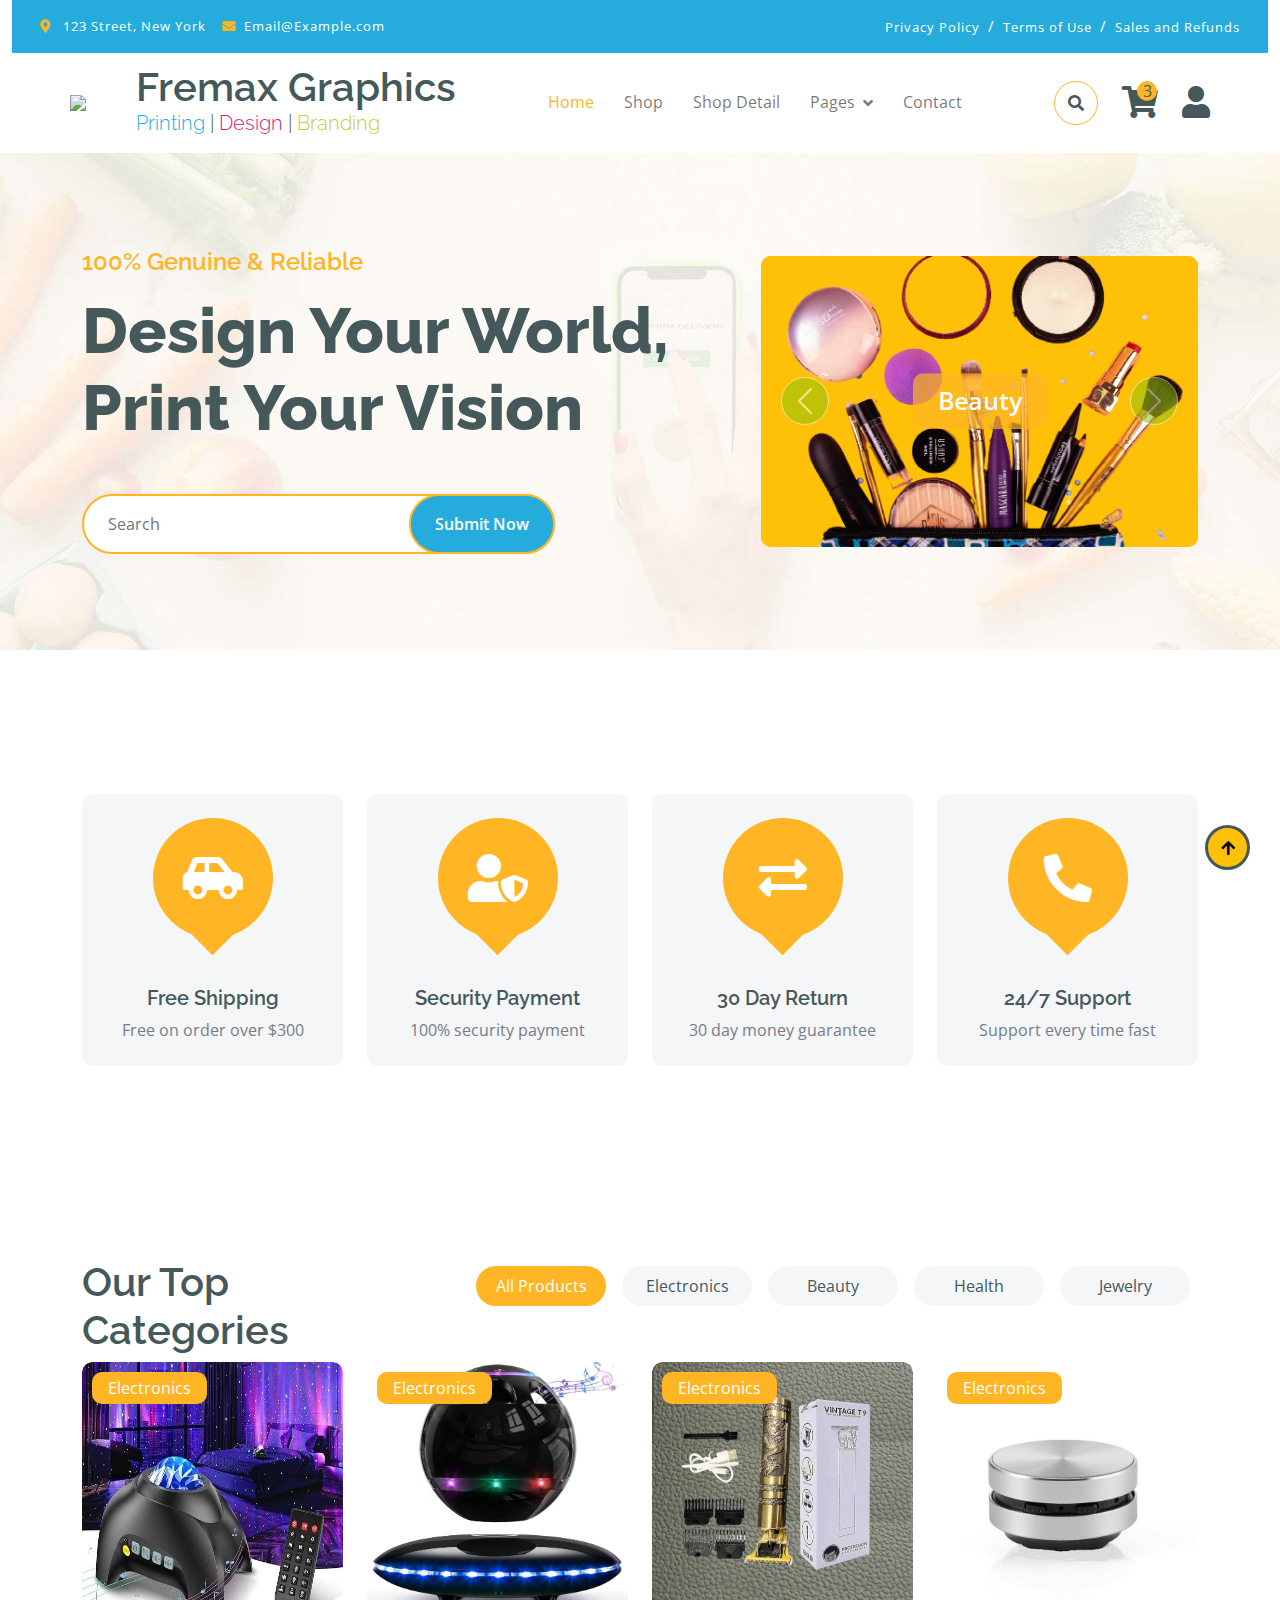
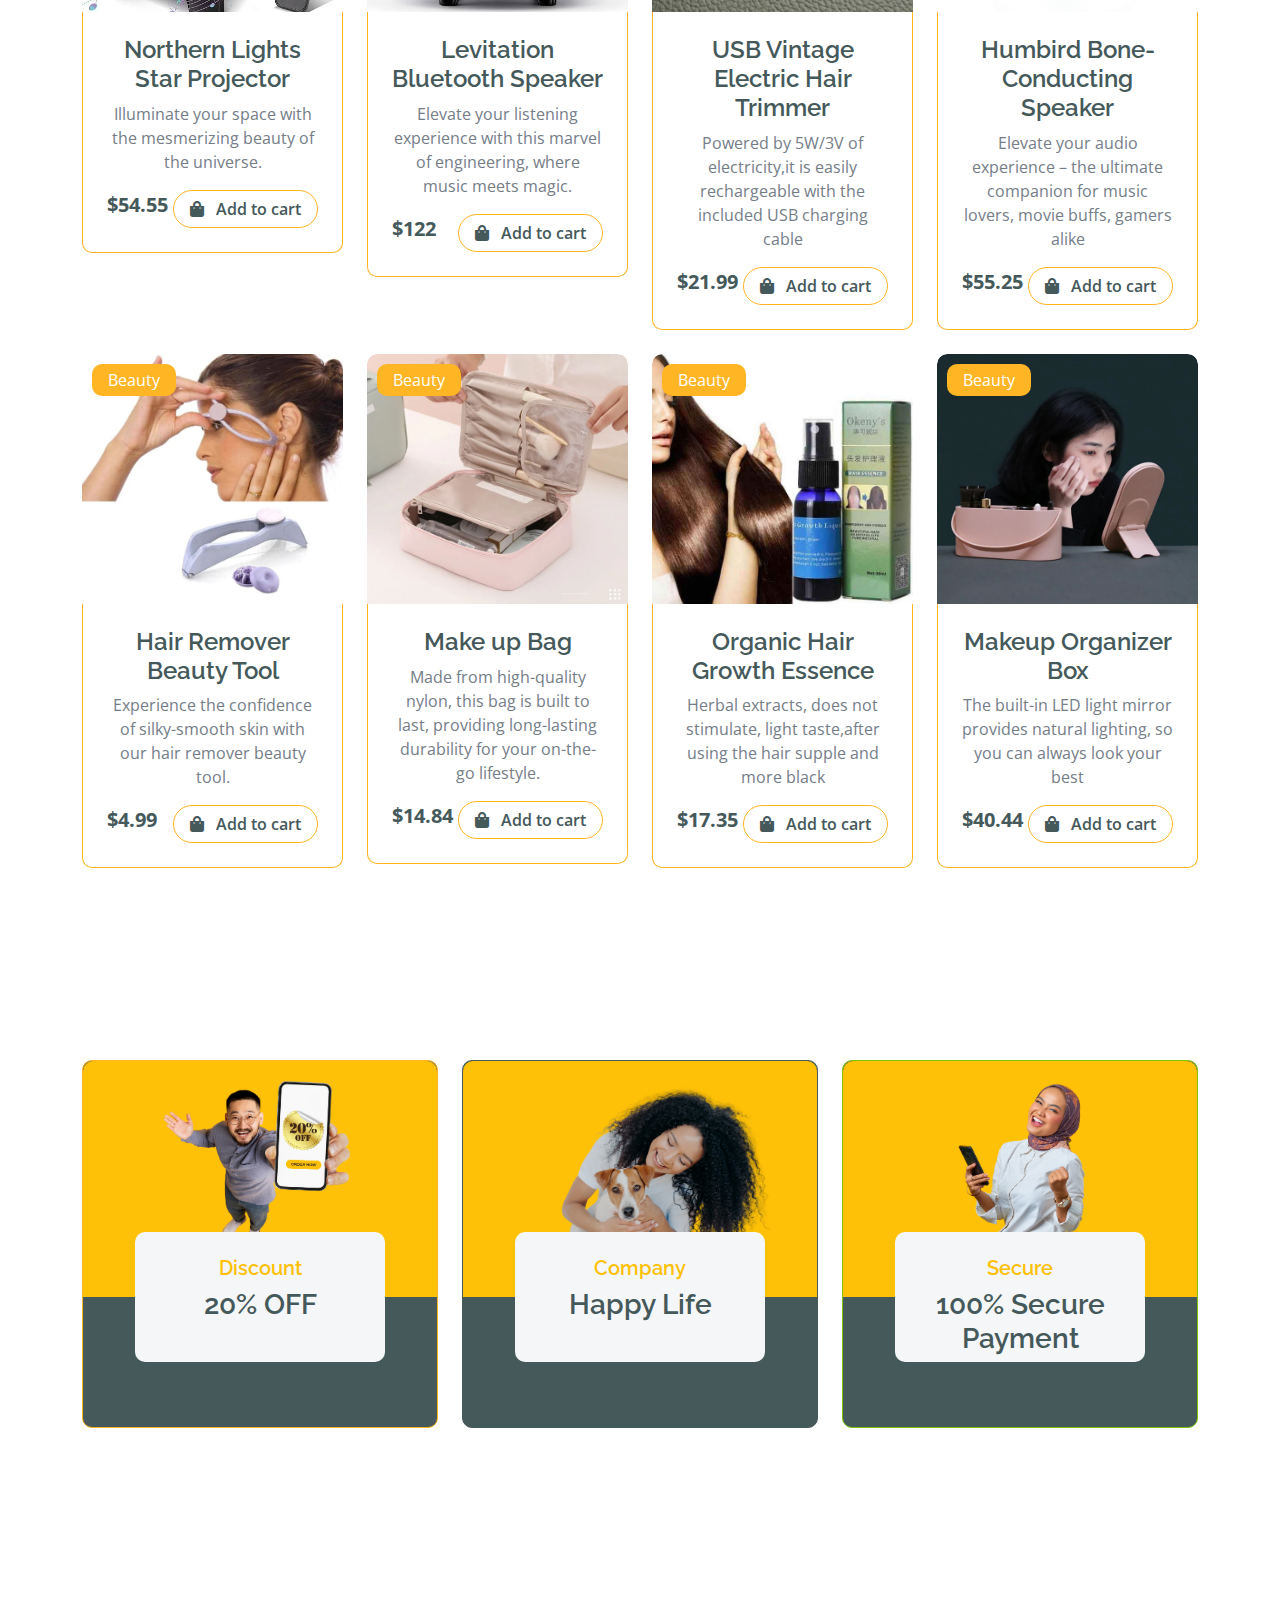
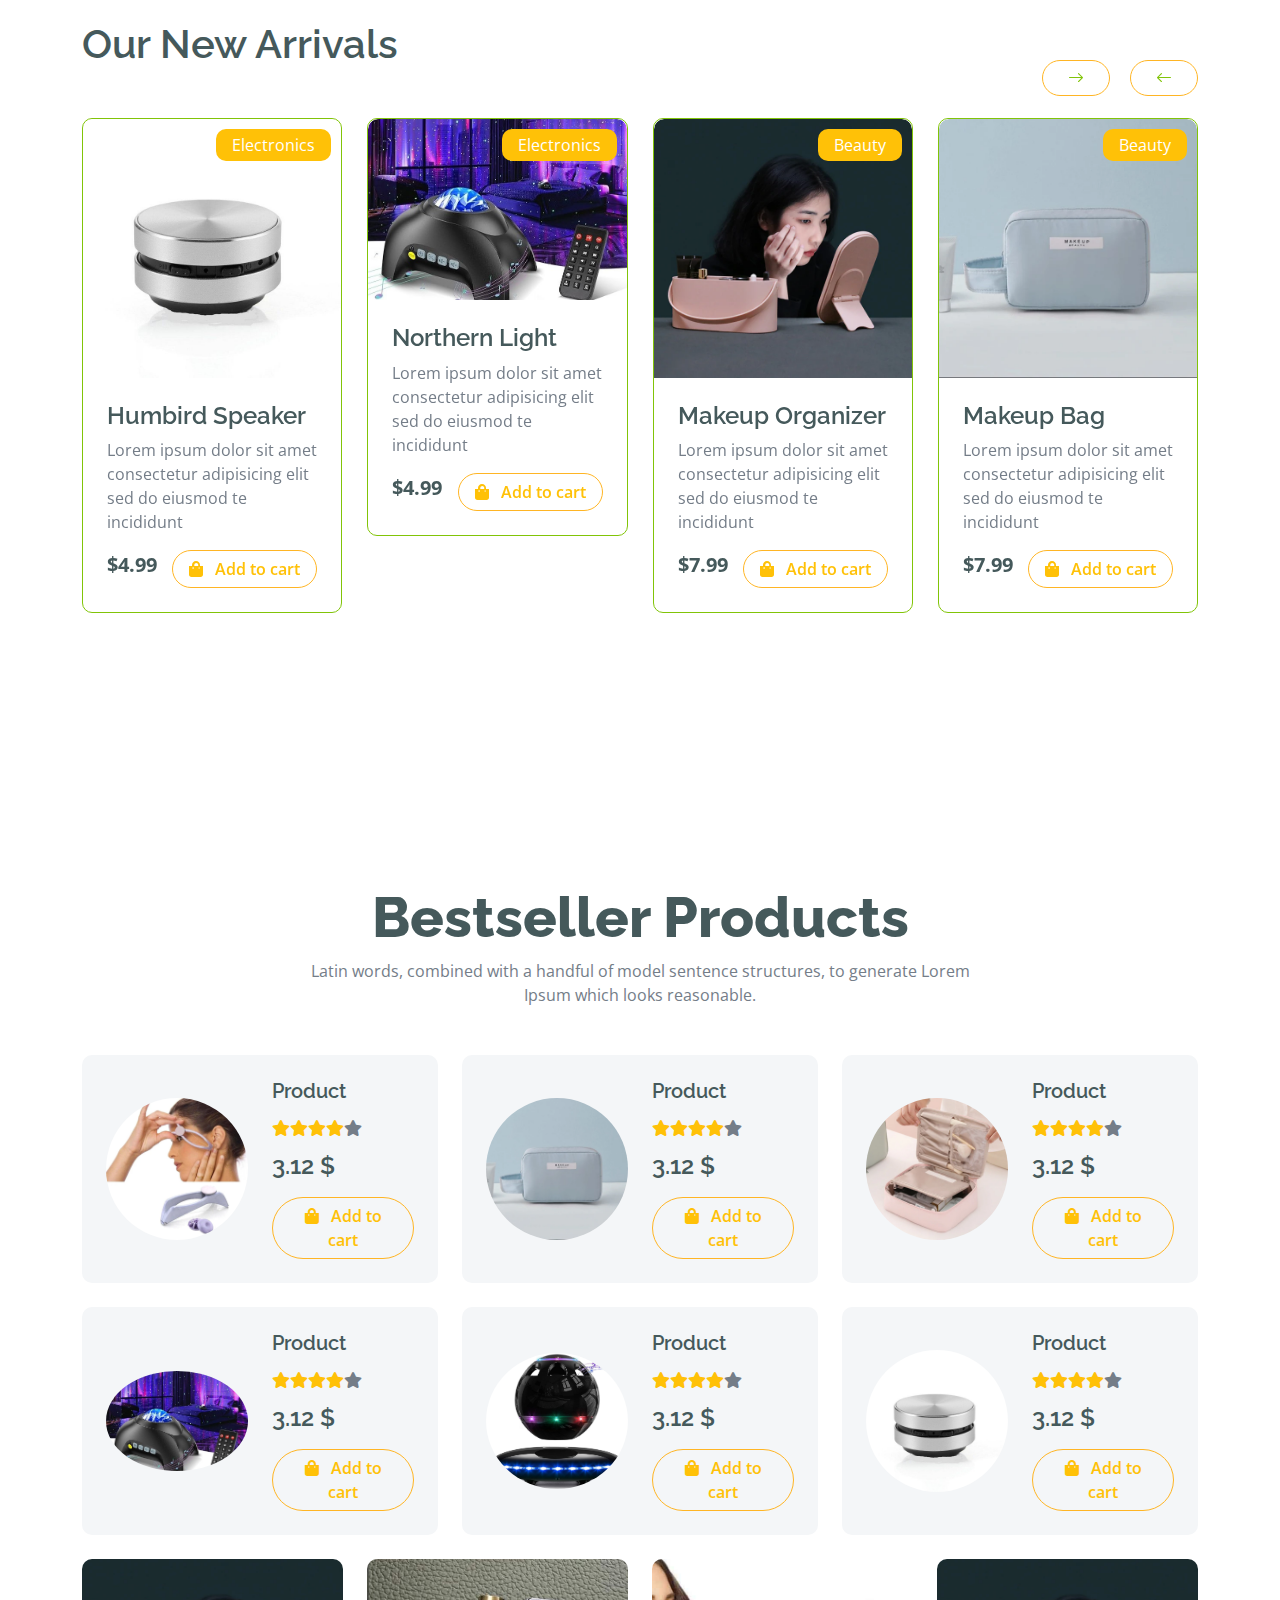
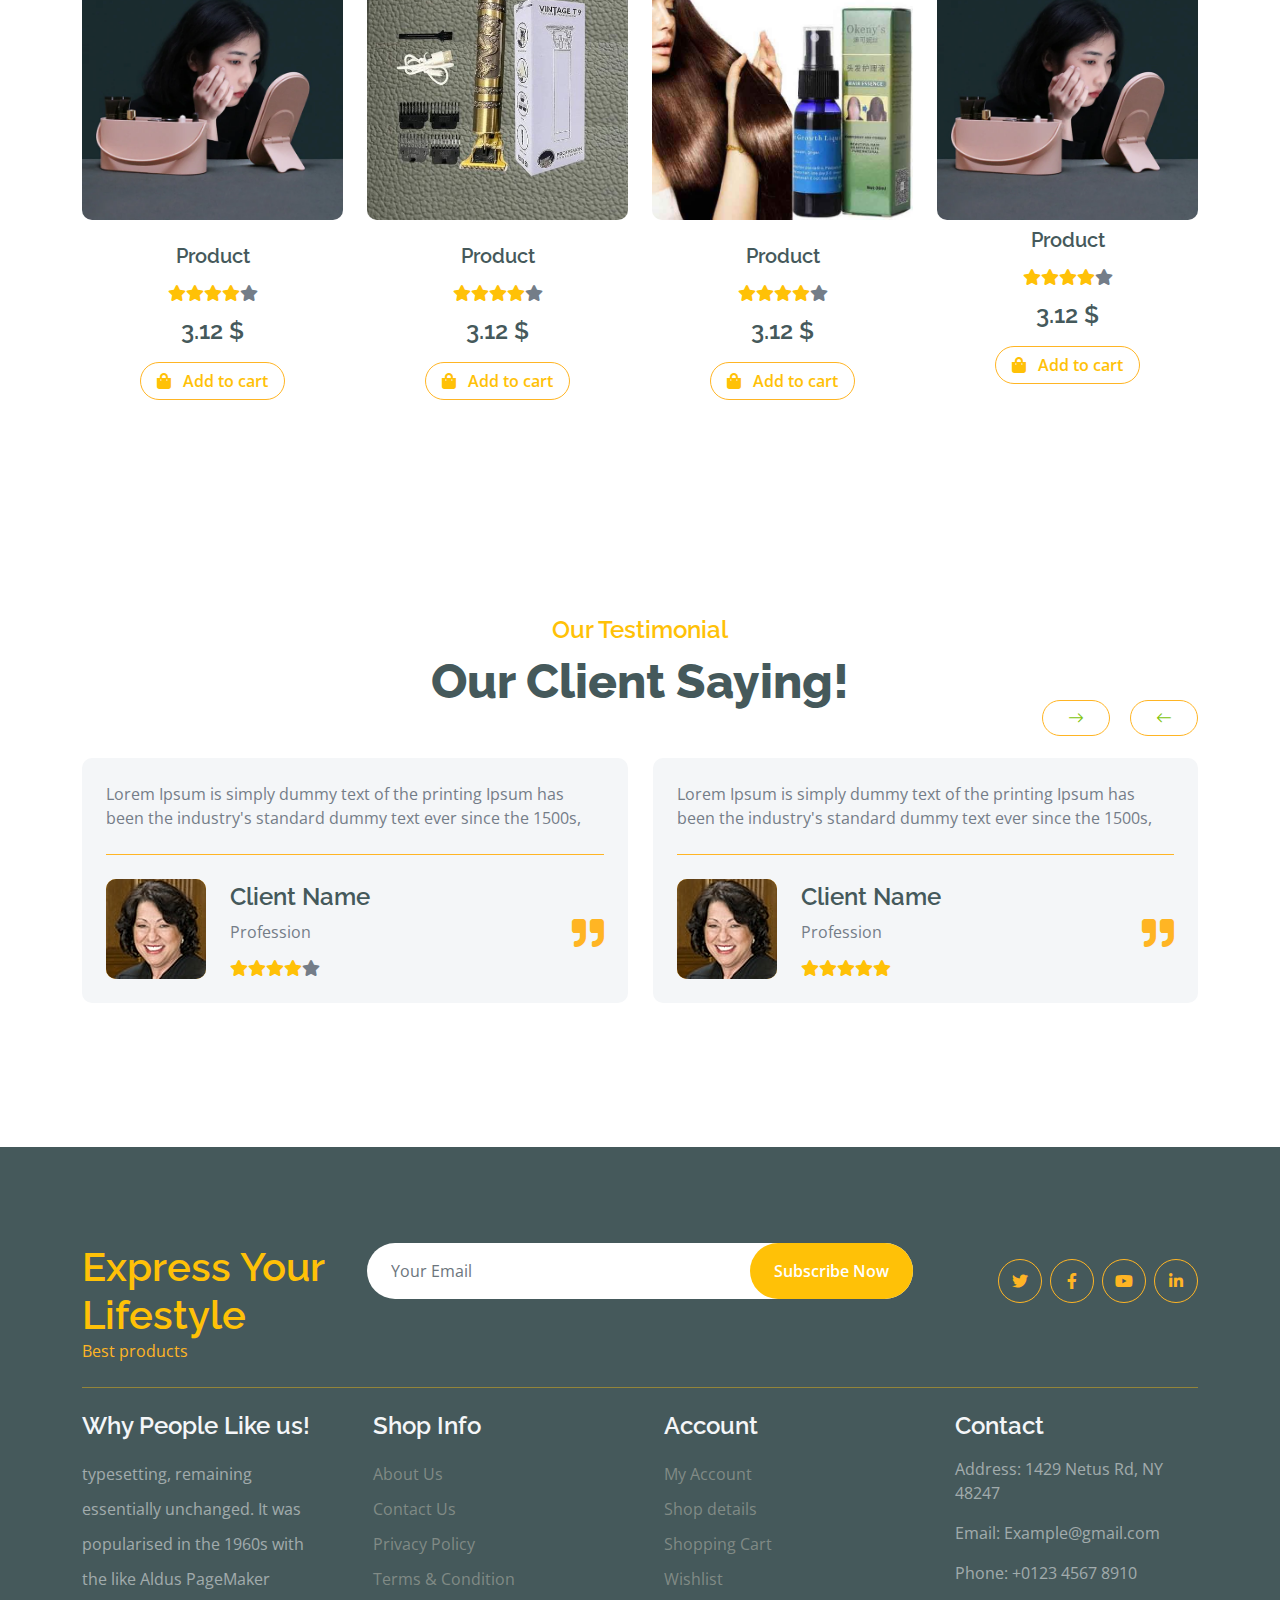
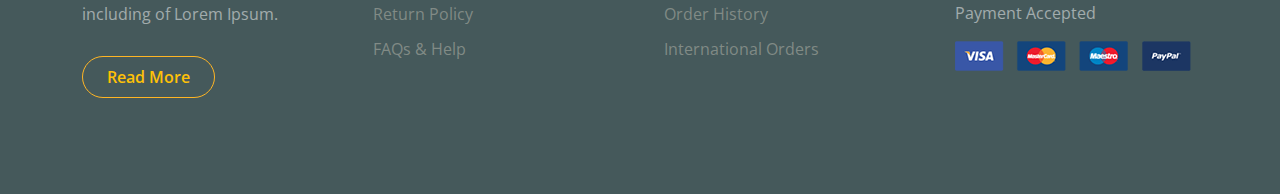
==== index.html @ a4110e8a "first commit" ====
<!DOCTYPE html>
<html lang="en">

    <head>
        <meta charset="utf-8">
        <title>Fremax Graphics | Design | Print | Branding</title>
        <meta content="width=device-width, initial-scale=1.0" name="viewport">
        <meta content="" name="keywords">
        <meta content="" name="description">

        <!-- Google Web Fonts -->
        <link rel="preconnect" href="https://fonts.googleapis.com">
        <link rel="preconnect" href="https://fonts.gstatic.com" crossorigin>
        <link href="https://fonts.googleapis.com/css2?family=Open+Sans:wght@400;600&family=Raleway:wght@600;800&display=swap" rel="stylesheet"> 

        <!-- Icon Font Stylesheet -->
        <link rel="stylesheet" href="https://use.fontawesome.com/releases/v5.15.4/css/all.css"/>
        <link href="https://cdn.jsdelivr.net/npm/bootstrap-icons@1.4.1/font/bootstrap-icons.css" rel="stylesheet">

        <!-- Libraries Stylesheet -->
        <link href="lib/lightbox/css/lightbox.min.css" rel="stylesheet">
        <link href="lib/owlcarousel/assets/owl.carousel.min.css" rel="stylesheet">


        <!-- Customized Bootstrap Stylesheet -->
        <link href="css/bootstrap.min.css" rel="stylesheet">

        <!-- Template Stylesheet -->
        <link href="css/style.css" rel="stylesheet">
    </head>

    <body>

        <!-- Spinner Start -->
        <div id="spinner" class="show w-100 vh-100 bg-white position-fixed translate-middle top-50 start-50  d-flex align-items-center justify-content-center">
            <div class="spinner-grow text-warning" role="status"></div>
        </div>
        <!-- Spinner End -->


        <!-- Navbar start -->
        <div class="container-fluid fixed-top">
            <div class="container-fluid topbar d-none d-lg-block">
                <div class="d-flex justify-content-between">
                    <div class="top-info ps-2">
                        <small class="me-3"><i class="fas fa-map-marker-alt me-2 text-secondary"></i> <a href="#" class="text-white">123 Street, New York</a></small>
                        <small class="me-3"><i class="fas fa-envelope me-2 text-secondary"></i><a href="#" class="text-white">Email@Example.com</a></small>
                    </div>
                    <div class="top-link pe-2">
                        <a href="#" class="text-white"><small class="text-white mx-2">Privacy Policy</small>/</a>
                        <a href="#" class="text-white"><small class="text-white mx-2">Terms of Use</small>/</a>
                        <a href="#" class="text-white"><small class="text-white ms-2">Sales and Refunds</small></a>
                    </div>
                </div>
            </div>
            <div class="container px-0">
                <nav class="navbar navbar-light bg-white navbar-expand-xl">
                    <div class="logo-sec d-flex align-items-center justify-content-center">
                            <img src="img/Logo.jpg"  class="img-fluid me-3" style="width: 50px; height: auto;">
                            <a href="index.html" class="navbar-brand"><h1 class="text-dark  d-flex flex-column">Fremax Graphics <span class="lead" > <span style="color: var(--color-main);">Printing</span>  | <span style="color: var(--color-secondary);">Design</span>   | <span style="color: var( --color-quaternary);">Branding</span> </span> </h1></a>                        
                    </div>
                    <button class="navbar-toggler py-2 px-3" type="button" data-bs-toggle="collapse" data-bs-target="#navbarCollapse">
                        <span class="fa fa-bars text-warning"></span>
                    </button>
                    <div class="collapse navbar-collapse bg-white" id="navbarCollapse">
                        <div class="navbar-nav mx-auto">
                            <a href="index.html" class="nav-item nav-link active">Home</a>
                            <a href="shop.html" class="nav-item nav-link">Shop</a>
                            <a href="#" class="nav-item nav-link">Shop Detail</a>
                            <div class="nav-item dropdown">
                                <a href="#" class="nav-link dropdown-toggle" data-bs-toggle="dropdown">Pages</a>
                                <div class="dropdown-menu m-0 bg-secondary rounded-0">
                                    <a href="cart.html" class="dropdown-item">Cart</a>
                                    <a href="chackout.html" class="dropdown-item">Chackout</a>
                                    <!-- <a href="testimonial.html" class="dropdown-item">Testimonial</a>
                                    <a href="404.html" class="dropdown-item">404 Page</a> -->
                                </div>
                            </div>
                            <a href="contact.html" class="nav-item nav-link">Contact</a>
                        </div>
                        <div class="d-flex m-3 me-0">
                            <button class="btn-search btn border border-secondary btn-md-square rounded-circle bg-white me-4" data-bs-toggle="modal" data-bs-target="#searchModal"><i class="fas fa-search text-dark"></i></button>
                            <a href="#" class="position-relative me-4 my-auto">
                                <i class="fa text-dark fa-shopping-cart fa-2x"></i>
                            
                                <span class="position-absolute bg-secondary rounded-circle d-flex align-items-center justify-content-center text-dark px-1" style="top: -5px; left: 15px; height: 20px; min-width: 20px;">3</span>
                            </a>
                            <a href="#" class="my-auto">
                                <i class="fas text-dark fa-user fa-2x"></i>
                            </a>
                        </div>
                    </div>
                </nav>
            </div>
        </div>
        <!-- Navbar End -->


        <!-- Modal Search Start -->
        <div class="modal fade" id="searchModal" tabindex="-1" aria-labelledby="exampleModalLabel" aria-hidden="true">
            <div class="modal-dialog modal-fullscreen">
                <div class="modal-content rounded-0">
                    <div class="modal-header">
                        <h5 class="modal-title" id="exampleModalLabel">Search by keyword</h5>
                        <button type="button" class="btn-close" data-bs-dismiss="modal" aria-label="Close"></button>
                    </div>
                    <div class="modal-body d-flex align-items-center">
                        <div class="input-group w-75 mx-auto d-flex">
                            <input type="search" class="form-control p-3" placeholder="keywords" aria-describedby="search-icon-1">
                            <span id="search-icon-1" class="input-group-text p-3"><i class="fa fa-search"></i></span>
                        </div>
                    </div>
                </div>
            </div>
        </div>
        <!-- Modal Search End -->


        <!-- Hero Start -->
        <div class="container-fluid py-5 mb-5 hero-header">
            <div class="container py-5">
                <div class="row g-5 align-items-center">
                    <div class="col-md-12 col-lg-7">
                        <h4 class="mb-3 text-secondary">100% Genuine & Reliable</h4>
                        <h1 class="mb-5 display-3 text-dark">Design Your World, Print Your Vision</h1>
                        <div class="position-relative mx-auto">
                            <input class="form-control border-2 border-secondary w-75 py-3 px-4 rounded-pill" type="number" placeholder="Search">
                            <button type="submit" class="btn  border-2 border-secondary py-3 px-4 position-absolute rounded-pill text-white h-100" style="top: 0; right: 25%; background-color: var(--color-main);">Submit Now</button>
                        </div>
                    </div>
                    <div class="col-md-12 col-lg-5">
                        <div id="carouselId" class="carousel slide position-relative" data-bs-ride="carousel">
                            <div class="carousel-inner" role="listbox">
                                <div class="carousel-item active rounded">
                                    <img src="img/Allproducts/2.png" class="img-fluid w-100 h-100 bg-secondary rounded" alt="First slide">
                                    <a href="#" class="btn px-4 py-2 text-white rounded">Beauty</a>
                                </div>
                                <!-- <div class="carousel-item rounded">
                                    <img src="img/Allproducts/2.png" class="img-fluid w-100 h-100 rounded" alt="Second slide">
                                    <a href="#" class="btn px-4 py-2 text-white rounded">Vesitables</a>
                                </div> -->
                                <div class="carousel-item rounded">
                                    <img src="img/Allproducts/3.png" class="img-fluid w-100 h-100 rounded" alt="Second slide">
                                    <a href="#" class="btn px-4 py-2 text-white rounded">Pets</a>
                                </div>
                                <div class="carousel-item rounded">
                                    <img src="img/Allproducts/4.png" class="img-fluid w-100 h-100 rounded" alt="Second slide">
                                    <!-- <a href="#" class="btn px-4 py-2 text-white rounded">Vesitables</a> -->
                                </div>
                                <div class="carousel-item rounded">
                                    <img src="img/Allproducts/5.png" class="img-fluid w-100 h-100 rounded" alt="Second slide">
                                    <a href="#" class="btn px-4 py-2 text-white rounded">Gardening</a>
                                </div>
                                <div class="carousel-item rounded">
                                    <img src="img/Allproducts/6.png" class="img-fluid w-100 h-100 rounded" alt="Second slide">
                                    <a href="#" class="btn px-4 py-2 text-white rounded">Home Decor</a>
                                </div>
                                <div class="carousel-item rounded">
                                    <img src="img/Allproducts/7.png" class="img-fluid w-100 h-100 rounded" alt="Second slide">
                                    <a href="#" class="btn px-4 py-2 text-white rounded">Electronics</a>
                                </div>
                            </div>
                            <button class="carousel-control-prev" type="button" data-bs-target="#carouselId" data-bs-slide="prev">
                                <span class="carousel-control-prev-icon" aria-hidden="true"></span>
                                <span class="visually-hidden">Previous</span>
                            </button>
                            <button class="carousel-control-next" type="button" data-bs-target="#carouselId" data-bs-slide="next">
                                <span class="carousel-control-next-icon" aria-hidden="true"></span>
                                <span class="visually-hidden">Next</span>
                            </button>
                        </div>
                    </div>
                </div>
            </div>
        </div>
        <!-- Hero End -->


        <!-- Featurs Section Start -->
        <div class="container-fluid featurs py-5">
            <div class="container py-5">
                <div class="row g-4">
                    <div class="col-md-6 col-lg-3">
                        <div class="featurs-item text-center rounded bg-light p-4">
                            <div class="featurs-icon btn-square rounded-circle bg-secondary mb-5 mx-auto">
                                <i class="fas fa-car-side fa-3x text-white"></i>
                            </div>
                            <div class="featurs-content text-center">
                                <h5>Free Shipping</h5>
                                <p class="mb-0">Free on order over $300</p>
                            </div>
                        </div>
                    </div>
                    <div class="col-md-6 col-lg-3">
                        <div class="featurs-item text-center rounded bg-light p-4">
                            <div class="featurs-icon btn-square rounded-circle bg-secondary mb-5 mx-auto">
                                <i class="fas fa-user-shield fa-3x text-white"></i>
                            </div>
                            <div class="featurs-content text-center">
                                <h5>Security Payment</h5>
                                <p class="mb-0">100% security payment</p>
                            </div>
                        </div>
                    </div>
                    <div class="col-md-6 col-lg-3">
                        <div class="featurs-item text-center rounded bg-light p-4">
                            <div class="featurs-icon btn-square rounded-circle bg-secondary mb-5 mx-auto">
                                <i class="fas fa-exchange-alt fa-3x text-white"></i>
                            </div>
                            <div class="featurs-content text-center">
                                <h5>30 Day Return</h5>
                                <p class="mb-0">30 day money guarantee</p>
                            </div>
                        </div>
                    </div>
                    <div class="col-md-6 col-lg-3">
                        <div class="featurs-item text-center rounded bg-light p-4">
                            <div class="featurs-icon btn-square rounded-circle bg-secondary mb-5 mx-auto">
                                <i class="fa fa-phone-alt fa-3x text-white"></i>
                            </div>
                            <div class="featurs-content text-center">
                                <h5>24/7 Support</h5>
                                <p class="mb-0">Support every time fast</p>
                            </div>
                        </div>
                    </div>
                </div>
            </div>
        </div>
        <!-- Featurs Section End -->


        <!-- Fruits Shop Start-->
        <div class="container-fluid fruite py-5">
            <div class="container py-5">
                <div class="tab-class text-center">
                    <div class="row g-4">
                        <div class="col-lg-4 text-start">
                            <h1>Our Top Categories</h1>
                        </div>
                        <div class="col-lg-8 text-end">
                            <ul class="nav nav-pills d-inline-flex text-center mb-5">
                                <li class="nav-item">
                                    <a class="d-flex m-2 py-2 bg-light rounded-pill active" data-bs-toggle="pill" href="#tab-1">
                                        <span class="text-dark" style="width: 130px;">All Products</span>
                                    </a>
                                </li>
                                <li class="nav-item">
                                    <a class="d-flex py-2 m-2 bg-light rounded-pill" data-bs-toggle="pill" href="#tab-2">
                                        <span class="text-dark" style="width: 130px;">Electronics</span>
                                    </a>
                                </li>
                                <li class="nav-item">
                                    <a class="d-flex m-2 py-2 bg-light rounded-pill" data-bs-toggle="pill" href="#tab-3">
                                        <span class="text-dark" style="width: 130px;">Beauty</span>
                                    </a>
                                </li>
                                <li class="nav-item">
                                    <a class="d-flex m-2 py-2 bg-light rounded-pill" data-bs-toggle="pill" href="#tab-4">
                                        <span class="text-dark" style="width: 130px;">Health</span>
                                    </a>
                                </li>
                                <li class="nav-item">
                                    <a class="d-flex m-2 py-2 bg-light rounded-pill" data-bs-toggle="pill" href="#tab-5">
                                        <span class="text-dark" style="width: 130px;">Jewelry</span>
                                    </a>
                                </li>
                            </ul>
                        </div>
                    </div>
                    <div class="tab-content">
                        <div id="tab-1" class="tab-pane fade show p-0 active">
                            <div class="row g-4">
                                <div class="col-lg-12">
                                    <div class="row g-4">
                                        <div class="col-md-6 col-lg-4 col-xl-3">
                                            <div class="rounded position-relative fruite-item">
                                                <div class="fruite-img">
                                                    <img src="img/Electronics/NorthernLight.jpg" class="img-fluid w-100 rounded-top"  alt="">
                                                </div>
                                                <div class="text-white bg-secondary px-3 py-1 rounded position-absolute" style="top: 10px; left: 10px;">Electronics</div>
                                                <div class="p-4 border border-secondary border-top-0 rounded-bottom">
                                                    <h4>Northern Lights Star Projector</h4>
                                                    <p>Illuminate your space with the mesmerizing beauty of the universe.</p>
                                                    <div class="d-flex justify-content-between flex-lg-wrap">
                                                        <p class="text-dark fs-5 fw-bold mb-0">$54.55</p>
                                                        <a href="#" class="btn border border-secondary rounded-pill px-3 text-dark"><i class="fa fa-shopping-bag me-2 text-dark"></i> Add to cart</a>
                                                    </div>
                                                </div>
                                            </div>
                                        </div>
                                        <div class="col-md-6 col-lg-4 col-xl-3">
                                            <div class="rounded position-relative fruite-item">
                                                <div class="fruite-img">
                                                    <img src="img/Electronics/LevitationBT.jpg" class="img-fluid w-100 rounded-top" alt="">
                                                </div>
                                                <div class="text-white bg-secondary px-3 py-1 rounded position-absolute" style="top: 10px; left: 10px;">Electronics</div>
                                                <div class="p-4 border border-secondary border-top-0 rounded-bottom">
                                                    <h4>Levitation Bluetooth Speaker</h4>
                                                    <p>Elevate your listening experience with this marvel of engineering, where music meets magic.</p>
                                                    <div class="d-flex justify-content-between flex-lg-wrap">
                                                        <p class="text-dark fs-5 fw-bold mb-0">$122</p>
                                                        <a href="#" class="btn border border-secondary rounded-pill px-3 text-dark"><i class="fa fa-shopping-bag me-2 text-dark"></i> Add to cart</a>
                                                    </div>
                                                </div>
                                            </div>
                                        </div>
                                        <div class="col-md-6 col-lg-4 col-xl-3">
                                            <div class="rounded position-relative fruite-item">
                                                <div class="fruite-img">
                                                    <img src="img/Electronics/USBVintage.jpg" class="img-fluid w-100 rounded-top" alt="">
                                                </div>
                                                <div class="text-white bg-secondary px-3 py-1 rounded position-absolute" style="top: 10px; left: 10px;">Electronics</div>
                                                <div class="p-4 border border-secondary border-top-0 rounded-bottom">
                                                    <h4>USB Vintage Electric Hair Trimmer</h4>
                                                    <p>Powered by 5W/3V of electricity,it is easily rechargeable with the included USB charging cable</p>
                                                    <div class="d-flex justify-content-between flex-lg-wrap">
                                                        <p class="text-dark fs-5 fw-bold mb-0">$21.99</p>
                                                        <a href="#" class="btn border border-secondary rounded-pill px-3 text-dark"><i class="fa fa-shopping-bag me-2 text-dark"></i> Add to cart</a>
                                                    </div>
                                                </div>
                                            </div>
                                        </div>
                                        <div class="col-md-6 col-lg-4 col-xl-3">
                                            <div class="rounded position-relative fruite-item">
                                                <div class="fruite-img">
                                                    <img src="img/Electronics/Humbird Speaker.jpg" class="img-fluid w-100 rounded-top" alt="">
                                                </div>
                                                <div class="text-white bg-secondary px-3 py-1 rounded position-absolute" style="top: 10px; left: 10px;">Electronics</div>
                                                <div class="p-4 border border-secondary border-top-0 rounded-bottom">
                                                    <h4>Humbird Bone-Conducting Speaker</h4>
                                                    <p>Elevate your audio experience – the ultimate companion for music lovers, movie buffs, gamers alike</p>
                                                    <div class="d-flex justify-content-between flex-lg-wrap">
                                                        <p class="text-dark fs-5 fw-bold mb-0">$55.25</p>
                                                        <a href="#" class="btn border border-secondary rounded-pill px-3 text-dark"><i class="fa fa-shopping-bag me-2 text-dark"></i> Add to cart</a>
                                                    </div>
                                                </div>
                                            </div>
                                        </div>

                                        <!-- Beauty Products Start -->
                                        <div class="col-md-6 col-lg-4 col-xl-3">
                                            <div class="rounded position-relative fruite-item">
                                                <div class="fruite-img">
                                                    <img src="img/Beauty/AirRemover.webp" class="img-fluid w-100 rounded-top" alt="">
                                                </div>
                                                <div class="text-white bg-secondary px-3 py-1 rounded position-absolute" style="top: 10px; left: 10px;">Beauty</div>
                                                <div class="p-4 border border-secondary border-top-0 rounded-bottom">
                                                    <h4>Hair Remover Beauty Tool</h4>
                                                    <p>Experience the confidence of silky-smooth skin with our hair remover beauty tool.</p>
                                                    <div class="d-flex justify-content-between flex-lg-wrap">
                                                        <p class="text-dark fs-5 fw-bold mb-0">$4.99</p>
                                                        <a href="#" class="btn border border-secondary rounded-pill px-3 text-dark"><i class="fa fa-shopping-bag me-2 text-dark"></i> Add to cart</a>
                                                    </div>
                                                </div>
                                            </div>
                                        </div>
                                        <div class="col-md-6 col-lg-4 col-xl-3">
                                            <div class="rounded position-relative fruite-item">
                                                <div class="fruite-img">
                                                    <img src="img/Beauty/Makeupbag-2.webp" class="img-fluid w-100 rounded-top" alt="">
                                                </div>
                                                <div class="text-white bg-secondary px-3 py-1 rounded position-absolute" style="top: 10px; left: 10px;">Beauty</div>
                                                <div class="p-4 border border-secondary border-top-0 rounded-bottom">
                                                    <h4>Make up Bag</h4>
                                                    <p>Made from high-quality nylon, this bag is built to last, providing long-lasting durability for your on-the-go lifestyle.</p>
                                                    <div class="d-flex justify-content-between flex-lg-wrap">
                                                        <p class="text-dark fs-5 fw-bold mb-0">$14.84</p>
                                                        <a href="#" class="btn border border-secondary rounded-pill px-3 text-dark"><i class="fa fa-shopping-bag me-2 text-dark"></i> Add to cart</a>
                                                    </div>
                                                </div>
                                            </div>
                                        </div>
                                        <div class="col-md-6 col-lg-4 col-xl-3">
                                            <div class="rounded position-relative fruite-item">
                                                <div class="fruite-img">
                                                    <img src="img/Beauty/Organic_air_growth_essence.jpg" class="img-fluid w-100 rounded-top" alt="Organic hair growth essence">
                                                </div>
                                                <div class="text-white bg-secondary px-3 py-1 rounded position-absolute" style="top: 10px; left: 10px;">Beauty</div>
                                                <div class="p-4 border border-secondary border-top-0 rounded-bottom">
                                                    <h4>Organic Hair Growth Essence</h4>
                                                    <p>Herbal extracts, does not stimulate, light taste,after using the hair supple and more black</p>
                                                    <div class="d-flex justify-content-between flex-lg-wrap">
                                                        <p class="text-dark fs-5 fw-bold mb-0">$17.35</p>
                                                        <a href="#" class="btn border border-secondary rounded-pill px-3 text-dark"><i class="fa fa-shopping-bag me-2 text-dark"></i> Add to cart</a>
                                                    </div>
                                                </div>
                                            </div>
                                        </div>
                                        <div class="col-md-6 col-lg-4 col-xl-3">
                                            <div class="rounded position-relative fruite-item">
                                                <div class="fruite-img">
                                                    <img src="img/Beauty/Makeup_organizer.webp" class="img-fluid w-100 rounded-top" alt="Makeup Organizer Box">
                                                </div>
                                                <div class="text-white bg-secondary px-3 py-1 rounded position-absolute" style="top: 10px; left: 10px;">Beauty</div>
                                                <div class="p-4 border border-secondary border-top-0 rounded-bottom">
                                                    <h4>Makeup Organizer Box</h4>
                                                    <p>The built-in LED light mirror provides natural lighting, so you can always look your best</p>
                                                    <div class="d-flex justify-content-between flex-lg-wrap">
                                                        <p class="text-dark fs-5 fw-bold mb-0">$40.44</p>
                                                        <a href="#" class="btn border border-secondary rounded-pill px-3 text-dark"><i class="fa fa-shopping-bag me-2 text-dark"></i> Add to cart</a>
                                                    </div>
                                                </div>
                                            </div>
                                        </div>
                                    </div>
                                </div>
                            </div>
                        </div>

                        <!-- Electronics Tab -->
                        <div id="tab-2" class="tab-pane fade show p-0">
                            <div class="row g-4">
                                <div class="col-lg-12">
                                    <div class="row g-4">
                                        <div class="col-md-6 col-lg-4 col-xl-3">
                                            <div class="rounded position-relative fruite-item">
                                                <div class="fruite-img">
                                                    <img src="img/Electronics/NorthernLight.jpg" class="img-fluid w-100 rounded-top"  alt="">
                                                </div>
                                                <div class="text-white bg-secondary px-3 py-1 rounded position-absolute" style="top: 10px; left: 10px;">Electronics</div>
                                                <div class="p-4 border border-secondary border-top-0 rounded-bottom">
                                                    <h4>Northern Lights Star Projector</h4>
                                                    <p>Illuminate your space with the mesmerizing beauty of the universe.</p>
                                                    <div class="d-flex justify-content-between flex-lg-wrap">
                                                        <p class="text-dark fs-5 fw-bold mb-0">$54.55</p>
                                                        <a href="#" class="btn border border-secondary rounded-pill px-3 text-dark"><i class="fa fa-shopping-bag me-2 text-dark"></i> Add to cart</a>
                                                    </div>
                                                </div>
                                            </div>
                                        </div>
                                        <div class="col-md-6 col-lg-4 col-xl-3">
                                            <div class="rounded position-relative fruite-item">
                                                <div class="fruite-img">
                                                    <img src="img/Electronics/LevitationBT.jpg" class="img-fluid w-100 rounded-top" alt="">
                                                </div>
                                                <div class="text-white bg-secondary px-3 py-1 rounded position-absolute" style="top: 10px; left: 10px;">Electronics</div>
                                                <div class="p-4 border border-secondary border-top-0 rounded-bottom">
                                                    <h4>Levitation Bluetooth Speaker</h4>
                                                    <p>Elevate your listening experience with this marvel of engineering, where music meets magic.</p>
                                                    <div class="d-flex justify-content-between flex-lg-wrap">
                                                        <p class="text-dark fs-5 fw-bold mb-0">$122</p>
                                                        <a href="#" class="btn border border-secondary rounded-pill px-3 text-dark"><i class="fa fa-shopping-bag me-2 text-dark"></i> Add to cart</a>
                                                    </div>
                                                </div>
                                            </div>
                                        </div>
                                    </div>
                                </div>
                            </div>
                        </div>

                        <!-- Beauty Tab -->
                        <div id="tab-3" class="tab-pane fade show p-0">
                            <div class="row g-4">
                                <div class="col-lg-12">
                                    <div class="row g-4">
                                        <div class="col-md-6 col-lg-4 col-xl-3">
                                            <div class="rounded position-relative fruite-item">
                                                <div class="fruite-img">
                                                    <img src="img/Beauty/AirRemover.webp" class="img-fluid w-100 rounded-top" alt="">
                                                </div>
                                                <div class="text-white bg-secondary px-3 py-1 rounded position-absolute" style="top: 10px; left: 10px;">Beauty</div>
                                                <div class="p-4 border border-secondary border-top-0 rounded-bottom">
                                                    <h4>Hair Remover Beauty Tool</h4>
                                                    <p>Experience the confidence of silky-smooth skin with our hair remover beauty tool.</p>
                                                    <div class="d-flex justify-content-between flex-lg-wrap">
                                                        <p class="text-dark fs-5 fw-bold mb-0">$4.99</p>
                                                        <a href="#" class="btn border border-secondary rounded-pill px-3 text-dark"><i class="fa fa-shopping-bag me-2 text-dark"></i> Add to cart</a>
                                                    </div>
                                                </div>
                                            </div>
                                        </div>
                                        <div class="col-md-6 col-lg-4 col-xl-3">
                                            <div class="rounded position-relative fruite-item">
                                                <div class="fruite-img">
                                                    <img src="img/Beauty/Makeupbag-2.webp" class="img-fluid w-100 rounded-top" alt="">
                                                </div>
                                                <div class="text-white bg-secondary px-3 py-1 rounded position-absolute" style="top: 10px; left: 10px;">Beauty</div>
                                                <div class="p-4 border border-secondary border-top-0 rounded-bottom">
                                                    <h4>Make up Bag</h4>
                                                    <p>Made from high-quality nylon, this bag is built to last, providing long-lasting durability for your on-the-go lifestyle.</p>
                                                    <div class="d-flex justify-content-between flex-lg-wrap">
                                                        <p class="text-dark fs-5 fw-bold mb-0">$14.84</p>
                                                        <a href="#" class="btn border border-secondary rounded-pill px-3 text-dark"><i class="fa fa-shopping-bag me-2 text-dark"></i> Add to cart</a>
                                                    </div>
                                                </div>
                                            </div>
                                        </div>
                                    </div>
                                </div>
                            </div>
                        </div>
                        <div id="tab-4" class="tab-pane fade show p-0">
                            <div class="row g-4">
                                <div class="col-lg-12">
                                    <div class="row g-4">
                                        <div class="col-md-6 col-lg-4 col-xl-3">
                                            <div class="rounded position-relative fruite-item">
                                                <div class="fruite-img">
                                                    <img src="img/fruite-item-5.jpg" class="img-fluid w-100 rounded-top" alt="">
                                                </div>
                                                <div class="text-white bg-secondary px-3 py-1 rounded position-absolute" style="top: 10px; left: 10px;">Fruits</div>
                                                <div class="p-4 border border-secondary border-top-0 rounded-bottom">
                                                    <h4>Grapes</h4>
                                                    <p>Lorem ipsum dolor sit amet consectetur adipisicing elit sed do eiusmod te incididunt</p>
                                                    <div class="d-flex justify-content-between flex-lg-wrap">
                                                        <p class="text-dark fs-5 fw-bold mb-0">$4.99 </p>
                                                        <a href="#" class="btn border border-secondary rounded-pill px-3 text-warning"><i class="fa fa-shopping-bag me-2 text-warning"></i> Add to cart</a>
                                                    </div>
                                                </div>
                                            </div>
                                        </div>
                                        <div class="col-md-6 col-lg-4 col-xl-3">
                                            <div class="rounded position-relative fruite-item">
                                                <div class="fruite-img">
                                                    <img src="img/fruite-item-4.jpg" class="img-fluid w-100 rounded-top" alt="">
                                                </div>
                                                <div class="text-white bg-secondary px-3 py-1 rounded position-absolute" style="top: 10px; left: 10px;">Fruits</div>
                                                <div class="p-4 border border-secondary border-top-0 rounded-bottom">
                                                    <h4>Apricots</h4>
                                                    <p>Lorem ipsum dolor sit amet consectetur adipisicing elit sed do eiusmod te incididunt</p>
                                                    <div class="d-flex justify-content-between flex-lg-wrap">
                                                        <p class="text-dark fs-5 fw-bold mb-0">$4.99 </p>
                                                        <a href="#" class="btn border border-secondary rounded-pill px-3 text-warning"><i class="fa fa-shopping-bag me-2 text-warning"></i> Add to cart</a>
                                                    </div>
                                                </div>
                                            </div>
                                        </div>
                                    </div>
                                </div>
                            </div>
                        </div>
                        <div id="tab-5" class="tab-pane fade show p-0">
                            <div class="row g-4">
                                <div class="col-lg-12">
                                    <div class="row g-4">
                                        <div class="col-md-6 col-lg-4 col-xl-3">
                                            <div class="rounded position-relative fruite-item">
                                                <div class="fruite-img">
                                                    <img src="img/fruite-item-3.jpg" class="img-fluid w-100 rounded-top" alt="">
                                                </div>
                                                <div class="text-white bg-secondary px-3 py-1 rounded position-absolute" style="top: 10px; left: 10px;">Fruits</div>
                                                <div class="p-4 border border-secondary border-top-0 rounded-bottom">
                                                    <h4>Banana</h4>
                                                    <p>Lorem ipsum dolor sit amet consectetur adipisicing elit sed do eiusmod te incididunt</p>
                                                    <div class="d-flex justify-content-between flex-lg-wrap">
                                                        <p class="text-dark fs-5 fw-bold mb-0">$4.99 </p>
                                                        <a href="#" class="btn border border-secondary rounded-pill px-3 text-warning"><i class="fa fa-shopping-bag me-2 text-warning"></i> Add to cart</a>
                                                    </div>
                                                </div>
                                            </div>
                                        </div>
                                        <div class="col-md-6 col-lg-4 col-xl-3">
                                            <div class="rounded position-relative fruite-item">
                                                <div class="fruite-img">
                                                    <img src="img/fruite-item-2.jpg" class="img-fluid w-100 rounded-top" alt="">
                                                </div>
                                                <div class="text-white bg-secondary px-3 py-1 rounded position-absolute" style="top: 10px; left: 10px;">Fruits</div>
                                                <div class="p-4 border border-secondary border-top-0 rounded-bottom">
                                                    <h4>Raspberries</h4>
                                                    <p>Lorem ipsum dolor sit amet consectetur adipisicing elit sed do eiusmod te incididunt</p>
                                                    <div class="d-flex justify-content-between flex-lg-wrap">
                                                        <p class="text-dark fs-5 fw-bold mb-0">$4.99 </p>
                                                        <a href="#" class="btn border border-secondary rounded-pill px-3 text-warning"><i class="fa fa-shopping-bag me-2 text-warning"></i> Add to cart</a>
                                                    </div>
                                                </div>
                                            </div>
                                        </div>
                                        <div class="col-md-6 col-lg-4 col-xl-3">
                                            <div class="rounded position-relative fruite-item">
                                                <div class="fruite-img">
                                                    <img src="img/fruite-item-1.jpg" class="img-fluid w-100 rounded-top" alt="">
                                                </div>
                                                <div class="text-white bg-secondary px-3 py-1 rounded position-absolute" style="top: 10px; left: 10px;">Fruits</div>
                                                <div class="p-4 border border-secondary border-top-0 rounded-bottom">
                                                    <h4>Oranges</h4>
                                                    <p>Lorem ipsum dolor sit amet consectetur adipisicing elit sed do eiusmod te incididunt</p>
                                                    <div class="d-flex justify-content-between flex-lg-wrap">
                                                        <p class="text-dark fs-5 fw-bold mb-0">$4.99 </p>
                                                        <a href="#" class="btn border border-secondary rounded-pill px-3 text-warning"><i class="fa fa-shopping-bag me-2 text-warning"></i> Add to cart</a>
                                                    </div>
                                                </div>
                                            </div>
                                        </div>
                                    </div>
                                </div>
                            </div>
                        </div>
                    </div>
                </div>      
            </div>
        </div>
        <!-- Fruits Shop End-->


        <!-- Featurs Start -->
        <div class="container-fluid service py-5">
            <div class="container py-5">
                <div class="row g-4 justify-content-center">
                    <div class="col-md-6 col-lg-4">
                        <a href="#">
                            <div class="service-item bg-dark rounded border border-secondary">
                                <img src="img/Allproducts/20off.png" class="img-fluid rounded-top w-100" alt="">
                                <div class="px-4 rounded-bottom">
                                    <div class="service-content bg-light text-center p-4 rounded">
                                        <h5 class="text-warning">Discount</h5>
                                        <h3 class="mb-0">20% OFF</h3>
                                    </div>
                                </div>
                            </div>
                        </a>
                    </div>
                    <div class="col-md-6 col-lg-4">
                        <a href="#">
                            <div class="service-item bg-dark rounded border border-dark">
                                <img src="img/Allproducts/ladypet.png" class="img-fluid rounded-top w-100" alt="">
                                <div class="px-4 rounded-bottom">
                                    <div class="service-content bg-light text-center p-4 rounded">
                                        <h5 class="text-warning">Company</h5>
                                        <h3 class="mb-0">Happy Life</h3>
                                    </div>
                                </div>
                            </div>
                        </a>
                    </div>
                    <div class="col-md-6 col-lg-4">
                        <a href="#">
                            <div class="service-item bg-dark rounded border border-primary">
                                <img src="img/Allproducts/secure.png" class="img-fluid rounded-top w-100" alt="">
                                <div class="px-4 rounded-bottom">
                                    <div class="service-content bg-light text-center p-4 rounded">
                                        <h5 class="text-warning">Secure</h5>
                                        <h3 class="mb-0">100% Secure Payment</h3>
                                    </div>
                                </div>
                            </div>
                        </a>
                    </div>
                </div>
            </div>
        </div>
        <!-- Featurs End -->


        <!-- Vesitable Shop Start-->
        <div class="container-fluid vesitable py-5">
            <div class="container py-5">
                <h1 class="mb-0">Our New Arrivals</h1>
                <div class="owl-carousel vegetable-carousel justify-content-center">
                    <div class="border border-primary rounded position-relative vesitable-item">
                        <div class="vesitable-img">
                            <img src="img/Electronics/Humbird Speaker.jpg" class="img-fluid w-100 rounded-top" alt="">
                        </div>
                        <div class="text-white bg-warning px-3 py-1 rounded position-absolute" style="top: 10px; right: 10px;">Electronics</div>
                        <div class="p-4 rounded-bottom">
                            <h4>Humbird Speaker</h4>
                            <p>Lorem ipsum dolor sit amet consectetur adipisicing elit sed do eiusmod te incididunt</p>
                            <div class="d-flex justify-content-between flex-lg-wrap">
                                <p class="text-dark fs-5 fw-bold mb-0">$4.99 </p>
                                <a href="#" class="btn border border-secondary rounded-pill px-3 text-warning"><i class="fa fa-shopping-bag me-2 text-warning"></i> Add to cart</a>
                            </div>
                        </div>
                    </div>
                    <div class="border border-primary rounded position-relative vesitable-item">
                        <div class="vesitable-img">
                            <img src="img/Electronics/NorthernLight.jpg" class="img-fluid w-100 rounded-top" alt="">
                        </div>
                        <div class="text-white bg-warning px-3 py-1 rounded position-absolute" style="top: 10px; right: 10px;">Electronics</div>
                        <div class="p-4 rounded-bottom">
                            <h4>Northern Light</h4>
                            <p>Lorem ipsum dolor sit amet consectetur adipisicing elit sed do eiusmod te incididunt</p>
                            <div class="d-flex justify-content-between flex-lg-wrap">
                                <p class="text-dark fs-5 fw-bold mb-0">$4.99 </p>
                                <a href="#" class="btn border border-secondary rounded-pill px-3 text-warning"><i class="fa fa-shopping-bag me-2 text-warning"></i> Add to cart</a>
                            </div>
                        </div>
                    </div>
                    <div class="border border-primary rounded position-relative vesitable-item">
                        <div class="vesitable-img">
                            <img src="img/Beauty/Makeup_organizer.webp" class="img-fluid w-100 rounded-top bg-light" alt="">
                        </div>
                        <div class="text-white bg-warning px-3 py-1 rounded position-absolute" style="top: 10px; right: 10px;">Beauty</div>
                        <div class="p-4 rounded-bottom">
                            <h4>Makeup Organizer</h4>
                            <p>Lorem ipsum dolor sit amet consectetur adipisicing elit sed do eiusmod te incididunt</p>
                            <div class="d-flex justify-content-between flex-lg-wrap">
                                <p class="text-dark fs-5 fw-bold mb-0">$7.99 </p>
                                <a href="#" class="btn border border-secondary rounded-pill px-3 text-warning"><i class="fa fa-shopping-bag me-2 text-warning"></i> Add to cart</a>
                            </div>
                        </div>
                    </div>
                    <div class="border border-primary rounded position-relative vesitable-item">
                        <div class="vesitable-img">
                            <img src="img/Beauty/Makeupbag-1.webp" class="img-fluid w-100 rounded-top" alt="">
                        </div>
                        <div class="text-white bg-warning px-3 py-1 rounded position-absolute" style="top: 10px; right: 10px;">Beauty</div>
                        <div class="p-4 rounded-bottom">
                            <h4>Makeup Bag</h4>
                            <p>Lorem ipsum dolor sit amet consectetur adipisicing elit sed do eiusmod te incididunt</p>
                            <div class="d-flex justify-content-between flex-lg-wrap">
                                <p class="text-dark fs-5 fw-bold mb-0">$7.99 </p>
                                <a href="#" class="btn border border-secondary rounded-pill px-3 text-warning"><i class="fa fa-shopping-bag me-2 text-warning"></i> Add to cart</a>
                            </div>
                        </div>
                    </div>
                    <div class="border border-primary rounded position-relative vesitable-item">
                        <div class="vesitable-img">
                            <img src="img/Beauty/Organic_air_growth_essence.jpg" class="img-fluid w-100 rounded-top" alt="">
                        </div>
                        <div class="text-white bg-warning px-3 py-1 rounded position-absolute" style="top: 10px; right: 10px;">Beauty</div>
                        <div class="p-4 rounded-bottom">
                            <h4>Organic Hair Growth</h4>
                            <p>Lorem ipsum dolor sit amet consectetur adipisicing elit sed do eiusmod te incididunt</p>
                            <div class="d-flex justify-content-between flex-lg-wrap">
                                <p class="text-dark fs-5 fw-bold mb-0">$7.99</p>
                                <a href="#" class="btn border border-secondary rounded-pill px-3 text-warning"><i class="fa fa-shopping-bag me-2 text-warning"></i> Add to cart</a>
                            </div>
                        </div>
                    </div>
                    <div class="border border-primary rounded position-relative vesitable-item">
                        <div class="vesitable-img">
                            <img src="img/Electronics/USBVintage.jpg" class="img-fluid w-100 rounded-top" alt="">
                        </div>
                        <div class="text-white bg-warning px-3 py-1 rounded position-absolute" style="top: 10px; right: 10px;">Electronics</div>
                        <div class="p-4 rounded-bottom">
                            <h4>USB Vintage</h4>
                            <p>Lorem ipsum dolor sit amet consectetur adipisicing elit sed do eiusmod te incididunt</p>
                            <div class="d-flex justify-content-between flex-lg-wrap">
                                <p class="text-dark fs-5 fw-bold mb-0">$7.99 </p>
                                <a href="#" class="btn border border-secondary rounded-pill px-3 text-warning"><i class="fa fa-shopping-bag me-2 text-warning"></i> Add to cart</a>
                            </div>
                        </div>
                    </div>
                    <div class="border border-primary rounded position-relative vesitable-item">
                        <div class="vesitable-img">
                            <img src="img/Beauty/AirRemover.webp" class="img-fluid w-100 rounded-top" alt="">
                        </div>
                        <div class="text-white bg-warning px-3 py-1 rounded position-absolute" style="top: 10px; right: 10px;">Beauty</div>
                        <div class="p-4 rounded-bottom">
                            <h4>Hair Remover</h4>
                            <p>Lorem ipsum dolor sit amet consectetur adipisicing elit sed do eiusmod te incididunt</p>
                            <div class="d-flex justify-content-between flex-lg-wrap">
                                <p class="text-dark fs-5 fw-bold mb-0">$7.99 </p>
                                <a href="#" class="btn border border-secondary rounded-pill px-3 text-warning"><i class="fa fa-shopping-bag me-2 text-warning"></i> Add to cart</a>
                            </div>
                        </div>
                    </div>
                    <div class="border border-primary rounded position-relative vesitable-item">
                        <div class="vesitable-img">
                            <img src="img/Electronics/LevitationBT.jpg" class="img-fluid w-100 rounded-top" alt="">
                        </div>
                        <div class="text-white bg-warning px-3 py-1 rounded position-absolute" style="top: 10px; right: 10px;">Electronics</div>
                        <div class="p-4 rounded-bottom">
                            <h4>Levitation Bluetooth</h4>
                            <p>Lorem ipsum dolor sit amet consectetur adipisicing elit sed do eiusmod te incididunt</p>
                            <div class="d-flex justify-content-between flex-lg-wrap">
                                <p class="text-dark fs-5 fw-bold mb-0">$7.99 </p>
                                <a href="#" class="btn border border-secondary rounded-pill px-3 text-warning"><i class="fa fa-shopping-bag me-2 text-warning"></i> Add to cart</a>
                            </div>
                        </div>
                    </div>
                </div>
            </div>
        </div>
        <!-- Vesitable Shop End -->



        <!-- Bestsaler Product Start -->
        <div class="container-fluid py-5">
            <div class="container py-5">
                <div class="text-center mx-auto mb-5" style="max-width: 700px;">
                    <h1 class="display-4">Bestseller Products</h1>
                    <p>Latin words, combined with a handful of model sentence structures, to generate Lorem Ipsum which looks reasonable.</p>
                </div>
                <div class="row g-4">
                    <div class="col-lg-6 col-xl-4">
                        <div class="p-4 rounded bg-light">
                            <div class="row align-items-center">
                                <div class="col-6">
                                    <img src="img/best-product-1.jpg" class="img-fluid rounded-circle w-100" alt="">
                                </div>
                                <div class="col-6">
                                    <a href="#" class="h5">Product</a>
                                    <div class="d-flex my-3">
                                        <i class="fas fa-star text-warning"></i>
                                        <i class="fas fa-star text-warning"></i>
                                        <i class="fas fa-star text-warning"></i>
                                        <i class="fas fa-star text-warning"></i>
                                        <i class="fas fa-star"></i>
                                    </div>
                                    <h4 class="mb-3">3.12 $</h4>
                                    <a href="#" class="btn border border-secondary rounded-pill px-3 text-warning"><i class="fa fa-shopping-bag me-2 text-warning"></i> Add to cart</a>
                                </div>
                            </div>
                        </div>
                    </div>
                    <div class="col-lg-6 col-xl-4">
                        <div class="p-4 rounded bg-light">
                            <div class="row align-items-center">
                                <div class="col-6">
                                    <img src="img/best-product-2.jpg" class="img-fluid rounded-circle w-100" alt="">
                                </div>
                                <div class="col-6">
                                    <a href="#" class="h5">Product</a>
                                    <div class="d-flex my-3">
                                        <i class="fas fa-star text-warning"></i>
                                        <i class="fas fa-star text-warning"></i>
                                        <i class="fas fa-star text-warning"></i>
                                        <i class="fas fa-star text-warning"></i>
                                        <i class="fas fa-star"></i>
                                    </div>
                                    <h4 class="mb-3">3.12 $</h4>
                                    <a href="#" class="btn border border-secondary rounded-pill px-3 text-warning"><i class="fa fa-shopping-bag me-2 text-warning"></i> Add to cart</a>
                                </div>
                            </div>
                        </div>
                    </div>
                    <div class="col-lg-6 col-xl-4">
                        <div class="p-4 rounded bg-light">
                            <div class="row align-items-center">
                                <div class="col-6">
                                    <img src="img/best-product-3.jpg" class="img-fluid rounded-circle w-100" alt="">
                                </div>
                                <div class="col-6">
                                    <a href="#" class="h5">Product</a>
                                    <div class="d-flex my-3">
                                        <i class="fas fa-star text-warning"></i>
                                        <i class="fas fa-star text-warning"></i>
                                        <i class="fas fa-star text-warning"></i>
                                        <i class="fas fa-star text-warning"></i>
                                        <i class="fas fa-star"></i>
                                    </div>
                                    <h4 class="mb-3">3.12 $</h4>
                                    <a href="#" class="btn border border-secondary rounded-pill px-3 text-warning"><i class="fa fa-shopping-bag me-2 text-warning"></i> Add to cart</a>
                                </div>
                            </div>
                        </div>
                    </div>
                    <div class="col-lg-6 col-xl-4">
                        <div class="p-4 rounded bg-light">
                            <div class="row align-items-center">
                                <div class="col-6">
                                    <img src="img/best-product-4.jpg" class="img-fluid rounded-circle w-100" alt="">
                                </div>
                                <div class="col-6">
                                    <a href="#" class="h5">Product</a>
                                    <div class="d-flex my-3">
                                        <i class="fas fa-star text-warning"></i>
                                        <i class="fas fa-star text-warning"></i>
                                        <i class="fas fa-star text-warning"></i>
                                        <i class="fas fa-star text-warning"></i>
                                        <i class="fas fa-star"></i>
                                    </div>
                                    <h4 class="mb-3">3.12 $</h4>
                                    <a href="#" class="btn border border-secondary rounded-pill px-3 text-warning"><i class="fa fa-shopping-bag me-2 text-warning"></i> Add to cart</a>
                                </div>
                            </div>
                        </div>
                    </div>
                    <div class="col-lg-6 col-xl-4">
                        <div class="p-4 rounded bg-light">
                            <div class="row align-items-center">
                                <div class="col-6">
                                    <img src="img/best-product-5.jpg" class="img-fluid rounded-circle w-100" alt="">
                                </div>
                                <div class="col-6">
                                    <a href="#" class="h5">Product</a>
                                    <div class="d-flex my-3">
                                        <i class="fas fa-star text-warning"></i>
                                        <i class="fas fa-star text-warning"></i>
                                        <i class="fas fa-star text-warning"></i>
                                        <i class="fas fa-star text-warning"></i>
                                        <i class="fas fa-star"></i>
                                    </div>
                                    <h4 class="mb-3">3.12 $</h4>
                                    <a href="#" class="btn border border-secondary rounded-pill px-3 text-warning"><i class="fa fa-shopping-bag me-2 text-warning"></i> Add to cart</a>
                                </div>
                            </div>
                        </div>
                    </div>
                    <div class="col-lg-6 col-xl-4">
                        <div class="p-4 rounded bg-light">
                            <div class="row align-items-center">
                                <div class="col-6">
                                    <img src="img/best-product-6.jpg" class="img-fluid rounded-circle w-100" alt="">
                                </div>
                                <div class="col-6">
                                    <a href="#" class="h5">Product</a>
                                    <div class="d-flex my-3">
                                        <i class="fas fa-star text-warning"></i>
                                        <i class="fas fa-star text-warning"></i>
                                        <i class="fas fa-star text-warning"></i>
                                        <i class="fas fa-star text-warning"></i>
                                        <i class="fas fa-star"></i>
                                    </div>
                                    <h4 class="mb-3">3.12 $</h4>
                                    <a href="#" class="btn border border-secondary rounded-pill px-3 text-warning"><i class="fa fa-shopping-bag me-2 text-warning"></i> Add to cart</a>
                                </div>
                            </div>
                        </div>
                    </div>
                    <div class="col-md-6 col-lg-6 col-xl-3">
                        <div class="text-center">
                            <img src="img/fruite-item-4.webp" class="img-fluid rounded" alt="">
                            <div class="py-4">
                                <a href="#" class="h5">Product</a>
                                <div class="d-flex my-3 justify-content-center">
                                    <i class="fas fa-star text-warning"></i>
                                    <i class="fas fa-star text-warning"></i>
                                    <i class="fas fa-star text-warning"></i>
                                    <i class="fas fa-star text-warning"></i>
                                    <i class="fas fa-star"></i>
                                </div>
                                <h4 class="mb-3">3.12 $</h4>
                                <a href="#" class="btn border border-secondary rounded-pill px-3 text-warning"><i class="fa fa-shopping-bag me-2 text-warning"></i> Add to cart</a>
                            </div>
                        </div>
                    </div>
                    <div class="col-md-6 col-lg-6 col-xl-3">
                        <div class="text-center">
                            <img src="img/fruite-item-2.jpg" class="img-fluid rounded" alt="">
                            <div class="py-4">
                                <a href="#" class="h5">Product</a>
                                <div class="d-flex my-3 justify-content-center">
                                    <i class="fas fa-star text-warning"></i>
                                    <i class="fas fa-star text-warning"></i>
                                    <i class="fas fa-star text-warning"></i>
                                    <i class="fas fa-star text-warning"></i>
                                    <i class="fas fa-star"></i>
                                </div>
                                <h4 class="mb-3">3.12 $</h4>
                                <a href="#" class="btn border border-secondary rounded-pill px-3 text-warning"><i class="fa fa-shopping-bag me-2 text-warning"></i> Add to cart</a>
                            </div>
                        </div>
                    </div>
                    <div class="col-md-6 col-lg-6 col-xl-3">
                        <div class="text-center">
                            <img src="img/fruite-item-3.jpg" class="img-fluid rounded" alt="">
                            <div class="py-4">
                                <a href="#" class="h5">Product</a>
                                <div class="d-flex my-3 justify-content-center">
                                    <i class="fas fa-star text-warning"></i>
                                    <i class="fas fa-star text-warning"></i>
                                    <i class="fas fa-star text-warning"></i>
                                    <i class="fas fa-star text-warning"></i>
                                    <i class="fas fa-star"></i>
                                </div>
                                <h4 class="mb-3">3.12 $</h4>
                                <a href="#" class="btn border border-secondary rounded-pill px-3 text-warning"><i class="fa fa-shopping-bag me-2 text-warning"></i> Add to cart</a>
                            </div>
                        </div>
                    </div>
                    <div class="col-md-6 col-lg-6 col-xl-3">
                        <div class="text-center">
                            <img src="img/fruite-item-4.webp" class="img-fluid rounded" alt="">
                            <div class="py-2">
                                <a href="#" class="h5">Product</a>
                                <div class="d-flex my-3 justify-content-center">
                                    <i class="fas fa-star text-warning"></i>
                                    <i class="fas fa-star text-warning"></i>
                                    <i class="fas fa-star text-warning"></i>
                                    <i class="fas fa-star text-warning"></i>
                                    <i class="fas fa-star"></i>
                                </div>
                                <h4 class="mb-3">3.12 $</h4>
                                <a href="#" class="btn border border-secondary rounded-pill px-3 text-warning"><i class="fa fa-shopping-bag me-2 text-warning"></i> Add to cart</a>
                            </div>
                        </div>
                    </div>
                </div>
            </div>
        </div>
        <!-- Bestsaler Product End -->


        <!-- Fact Start -->
        <!-- <div class="container-fluid py-5">
            <div class="container">
                <div class="bg-light p-5 rounded">
                    <div class="row g-4 justify-content-center">
                        <div class="col-md-6 col-lg-6 col-xl-3">
                            <div class="counter bg-white rounded p-5">
                                <i class="fa fa-users text-secondary"></i>
                                <h4>satisfied customers</h4>
                                <h1>1963</h1>
                            </div>
                        </div>
                        <div class="col-md-6 col-lg-6 col-xl-3">
                            <div class="counter bg-white rounded p-5">
                                <i class="fa fa-users text-secondary"></i>
                                <h4>quality of service</h4>
                                <h1>99%</h1>
                            </div>
                        </div>
                        <div class="col-md-6 col-lg-6 col-xl-3">
                            <div class="counter bg-white rounded p-5">
                                <i class="fa fa-users text-secondary"></i>
                                <h4>quality certificates</h4>
                                <h1>33</h1>
                            </div>
                        </div>
                        <div class="col-md-6 col-lg-6 col-xl-3">
                            <div class="counter bg-white rounded p-5">
                                <i class="fa fa-users text-secondary"></i>
                                <h4>Available Products</h4>
                                <h1>789</h1>
                            </div>
                        </div>
                    </div>
                </div>
            </div>
        </div> -->
        <!-- Fact Start -->


        <!-- Tastimonial Start -->
        <div class="container-fluid testimonial py-5">
            <div class="container py-5">
                <div class="testimonial-header text-center">
                    <h4 class="text-warning">Our Testimonial</h4>
                    <h1 class="display-5 mb-5 text-dark">Our Client Saying!</h1>
                </div>
                <div class="owl-carousel testimonial-carousel">
                    <div class="testimonial-item img-border-radius bg-light rounded p-4">
                        <div class="position-relative">
                            <i class="fa fa-quote-right fa-2x text-secondary position-absolute" style="bottom: 30px; right: 0;"></i>
                            <div class="mb-4 pb-4 border-bottom border-secondary">
                                <p class="mb-0">Lorem Ipsum is simply dummy text of the printing Ipsum has been the industry's standard dummy text ever since the 1500s,
                                </p>
                            </div>
                            <div class="d-flex align-items-center flex-nowrap">
                                <div class="bg-secondary rounded">
                                    <img src="img/testimonial-1.jpg" class="img-fluid rounded" style="width: 100px; height: 100px;" alt="">
                                </div>
                                <div class="ms-4 d-block">
                                    <h4 class="text-dark">Client Name</h4>
                                    <p class="m-0 pb-3">Profession</p>
                                    <div class="d-flex pe-5">
                                        <i class="fas fa-star text-warning"></i>
                                        <i class="fas fa-star text-warning"></i>
                                        <i class="fas fa-star text-warning"></i>
                                        <i class="fas fa-star text-warning"></i>
                                        <i class="fas fa-star"></i>
                                    </div>
                                </div>
                            </div>
                        </div>
                    </div>
                    <div class="testimonial-item img-border-radius bg-light rounded p-4">
                        <div class="position-relative">
                            <i class="fa fa-quote-right fa-2x text-secondary position-absolute" style="bottom: 30px; right: 0;"></i>
                            <div class="mb-4 pb-4 border-bottom border-secondary">
                                <p class="mb-0">Lorem Ipsum is simply dummy text of the printing Ipsum has been the industry's standard dummy text ever since the 1500s,
                                </p>
                            </div>
                            <div class="d-flex align-items-center flex-nowrap">
                                <div class="bg-secondary rounded">
                                    <img src="img/testimonial-1.jpg" class="img-fluid rounded" style="width: 100px; height: 100px;" alt="">
                                </div>
                                <div class="ms-4 d-block">
                                    <h4 class="text-dark">Client Name</h4>
                                    <p class="m-0 pb-3">Profession</p>
                                    <div class="d-flex pe-5">
                                        <i class="fas fa-star text-warning"></i>
                                        <i class="fas fa-star text-warning"></i>
                                        <i class="fas fa-star text-warning"></i>
                                        <i class="fas fa-star text-warning"></i>
                                        <i class="fas fa-star text-warning"></i>
                                    </div>
                                </div>
                            </div>
                        </div>
                    </div>
                    <div class="testimonial-item img-border-radius bg-light rounded p-4">
                        <div class="position-relative">
                            <i class="fa fa-quote-right fa-2x text-secondary position-absolute" style="bottom: 30px; right: 0;"></i>
                            <div class="mb-4 pb-4 border-bottom border-secondary">
                                <p class="mb-0">Lorem Ipsum is simply dummy text of the printing Ipsum has been the industry's standard dummy text ever since the 1500s,
                                </p>
                            </div>
                            <div class="d-flex align-items-center flex-nowrap">
                                <div class="bg-secondary rounded">
                                    <img src="img/testimonial-1.jpg" class="img-fluid rounded" style="width: 100px; height: 100px;" alt="">
                                </div>
                                <div class="ms-4 d-block">
                                    <h4 class="text-dark">Client Name</h4>
                                     <p class="m-0 pb-3">Profession</p>
                                    <div class="d-flex pe-5">
                                        <i class="fas fa-star text-warning"></i>
                                        <i class="fas fa-star text-warning"></i>
                                        <i class="fas fa-star text-warning"></i>
                                        <i class="fas fa-star text-warning"></i>
                                        <i class="fas fa-star text-warning"></i>
                                    </div>
                                </div>
                            </div>
                        </div>
                    </div>
                </div>
            </div>
        </div>
        <!-- Tastimonial End -->


        <!-- Footer Start -->
        <div class="container-fluid bg-dark text-white-50 footer pt-5 mt-5">
            <div class="container py-5">
                <div class="pb-4 mb-4" style="border-bottom: 1px solid rgba(226, 175, 24, 0.5) ;">
                    <div class="row g-4">
                        <div class="col-lg-3">
                            <a href="#">
                                <h1 class="text-warning mb-0">Express Your Lifestyle</h1>
                                <p class="text-secondary mb-0">Best products</p>
                            </a>
                        </div>
                        <div class="col-lg-6">
                            <div class="position-relative mx-auto">
                                <input class="form-control border-0 w-100 py-3 px-4 rounded-pill" type="number" placeholder="Your Email">
                                <button type="submit" class="btn btn-warning border-0 border-secondary py-3 px-4 position-absolute rounded-pill text-white" style="top: 0; right: 0;">Subscribe Now</button>
                            </div>
                        </div>
                        <div class="col-lg-3">
                            <div class="d-flex justify-content-end pt-3">
                                <a class="btn  btn-outline-secondary me-2 btn-md-square rounded-circle" href=""><i class="fab fa-twitter"></i></a>
                                <a class="btn btn-outline-secondary me-2 btn-md-square rounded-circle" href=""><i class="fab fa-facebook-f"></i></a>
                                <a class="btn btn-outline-secondary me-2 btn-md-square rounded-circle" href=""><i class="fab fa-youtube"></i></a>
                                <a class="btn btn-outline-secondary btn-md-square rounded-circle" href=""><i class="fab fa-linkedin-in"></i></a>
                            </div>
                        </div>
                    </div>
                </div>
                <div class="row g-5">
                    <div class="col-lg-3 col-md-6">
                        <div class="footer-item">
                            <h4 class="text-light mb-3">Why People Like us!</h4>
                            <p class="mb-4">typesetting, remaining essentially unchanged. It was 
                                popularised in the 1960s with the like Aldus PageMaker including of Lorem Ipsum.</p>
                            <a href="" class="btn border-secondary py-2 px-4 rounded-pill text-warning">Read More</a>
                        </div>
                    </div>
                    <div class="col-lg-3 col-md-6">
                        <div class="d-flex flex-column text-start footer-item">
                            <h4 class="text-light mb-3">Shop Info</h4>
                            <a class="btn-link" href="">About Us</a>
                            <a class="btn-link" href="">Contact Us</a>
                            <a class="btn-link" href="">Privacy Policy</a>
                            <a class="btn-link" href="">Terms & Condition</a>
                            <a class="btn-link" href="">Return Policy</a>
                            <a class="btn-link" href="">FAQs & Help</a>
                        </div>
                    </div>
                    <div class="col-lg-3 col-md-6">
                        <div class="d-flex flex-column text-start footer-item">
                            <h4 class="text-light mb-3">Account</h4>
                            <a class="btn-link" href="">My Account</a>
                            <a class="btn-link" href="">Shop details</a>
                            <a class="btn-link" href="">Shopping Cart</a>
                            <a class="btn-link" href="">Wishlist</a>
                            <a class="btn-link" href="">Order History</a>
                            <a class="btn-link" href="">International Orders</a>
                        </div>
                    </div>
                    <div class="col-lg-3 col-md-6">
                        <div class="footer-item">
                            <h4 class="text-light mb-3">Contact</h4>
                            <p>Address: 1429 Netus Rd, NY 48247</p>
                            <p>Email: Example@gmail.com</p>
                            <p>Phone: +0123 4567 8910</p>
                            <p>Payment Accepted</p>
                            <img src="img/payment.png" class="img-fluid" alt="">
                        </div>
                    </div>
                </div>
            </div>
        </div>
        <!-- Footer End -->

        <!-- Copyright Start -->
        <div class="container-fluid copyright bg-dark py-4">
            <div class="container">
                <div class="row">
                    <div class="col-md-6 text-center text-md-start mb-3 mb-md-0">
                        <!-- <span class="text-light"><a href="#" class="text-success"><i class="fas fa-copyright text-light me-2"></i>ExpressYourLifestyle</a>, All right reserved.</span> -->
                    </div>
                    <div class="col-md-6 my-auto text-center text-md-end text-white">
                        <!-- Designed By <a class="border-bottom" href=""></a> Distributed By <a class="border-bottom" href="https://themewagon.com">ThemeWagon</a> -->
                    </div>
                </div>
            </div>
        </div>
        <!-- Copyright End -->



        <!-- Back to Top -->
        <a href="#" class="btn btn-warning border-3 border-dark rounded-circle back-to-top"><i class="fa fa-arrow-up"></i></a>   

        
    <!-- JavaScript Libraries -->
    <script src="https://ajax.googleapis.com/ajax/libs/jquery/3.6.4/jquery.min.js"></script>
    <script src="https://cdn.jsdelivr.net/npm/bootstrap@5.0.0/dist/js/bootstrap.bundle.min.js"></script>
    <script src="lib/easing/easing.min.js"></script>
    <script src="lib/waypoints/waypoints.min.js"></script>
    <script src="lib/lightbox/js/lightbox.min.js"></script>
    <script src="lib/owlcarousel/owl.carousel.min.js"></script>

    <!-- Template Javascript -->
    <script src="js/main.js"></script>
    </body>

</html>
---- css/style.css ----
:root {
    --color-main: #25ACDC;
    --color-secondary: #CF2077;
    --color-tertiary: #1F1B16;
    --color-quaternary: #BAD22B;
    --color-quinary: #EFB110;
}


/*** Spinner Start ***/
#spinner {
    opacity: 0;
    visibility: hidden;
    transition: opacity .8s ease-out, visibility 0s linear .5s;
    z-index: 99999;
 }

 #spinner.show {
     transition: opacity .8s ease-out, visibility 0s linear .0s;
     visibility: visible;
     opacity: 1;
 }

 .back-to-top {
    position: fixed;
    right: 30px;
    bottom: 30px;
    display: flex;
    width: 45px;
    height: 45px;
    align-items: center;
    justify-content: center;
    transition: 0.5s;
    z-index: 99;
}
/*** Spinner End ***/


/*** Button Start ***/
.btn {
    font-weight: 600;
    transition: .5s;
}

.btn-square {
    width: 32px;
    height: 32px;
}

.btn-sm-square {
    width: 34px;
    height: 34px;
}

.btn-md-square {
    width: 44px;
    height: 44px;
}

.btn-lg-square {
    width: 56px;
    height: 56px;
}

.btn-square,
.btn-sm-square,
.btn-md-square,
.btn-lg-square {
    padding: 0;
    display: flex;
    align-items: center;
    justify-content: center;
    font-weight: normal;
}

.btn.border-secondary {
    transition: 0.5s;
}

.btn.border-secondary:hover {
    background: var(--bs-secondary) !important;
    color: var(--bs-white) !important;
}

/*** Topbar Start ***/
.fixed-top {
    transition: 0.5s;
    background: var(--bs-white);
    border: 0;
}

.topbar {
    padding: 20px;
    /* border-radius: 230px 100px; */
    background-color: var(--color-main);
}

.topbar .top-info {
    font-size: 15px;
    line-height: 0;
    letter-spacing: 1px;
    display: flex;
    align-items: center;
}

.topbar .top-link {
    font-size: 15px;
    line-height: 0;
    letter-spacing: 1px;
    display: flex;
    align-items: center;
}

.topbar .top-link a {
    letter-spacing: 1px;
}

.topbar .top-link a small:hover {
    color: var(--bs-secondary) !important;
    transition: 0.5s;
}

.topbar .top-link a small:hover i {
    color: var(--bs-primary) !important;
}
/*** Topbar End ***/

/*** Navbar Start ***/
.navbar .navbar-nav .nav-link {
    padding: 10px 15px;
    font-size: 16px;
    transition: .5s;
}

.navbar {
    height: 100px;
    border-bottom: 1px solid rgba(255, 255, 255, .1);
}

.navbar .navbar-nav .nav-link:hover,
.navbar .navbar-nav .nav-link.active,
.fixed-top.bg-white .navbar .navbar-nav .nav-link:hover,
.fixed-top.bg-white .navbar .navbar-nav .nav-link.active {
    color: var(--bs-secondary);
}

.navbar .dropdown-toggle::after {
    border: none;
    content: "\f107";
    font-family: "Font Awesome 5 Free";
    font-weight: 700;
    vertical-align: middle;
    margin-left: 8px;
}

@media (min-width: 1200px) {
    .navbar .nav-item .dropdown-menu {
        display: block;
        visibility: hidden;
        top: 100%;
        transform: rotateX(-75deg);
        transform-origin: 0% 0%;
        border: 0;
        transition: .5s;
        opacity: 0;
    }
}

.dropdown .dropdown-menu a:hover {
    background: var(--bs-secondary);
    color: var(--bs-white);
}

.navbar .nav-item:hover .dropdown-menu {
    transform: rotateX(0deg);
    visibility: visible;
    background: var(--bs-light) !important;
    border-radius: 10px !important;
    transition: .5s;
    opacity: 1;
}

#searchModal .modal-content {
    background: rgba(255, 255, 255, .8);
}
/*** Navbar End ***/

/*** Hero Header ***/
.hero-header {
    background: linear-gradient(rgba(248, 223, 173, 0.1), rgba(248, 223, 173, 0.1)), url(../img/hero-img.jpg);
    background-position: center center;
    background-repeat: no-repeat;
    background-size: cover;
}

.carousel-item {
    position: relative;
}

.carousel-item a {
    position: absolute;
    top: 50%;
    left: 50%;
    transform: translate(-50%, -50%);
    font-size: 25px;
    background: linear-gradient(rgba(255, 181, 36, 0.7), rgba(255, 181, 36, 0.7));
}

.carousel-control-next,
.carousel-control-prev {
    width: 48px;
    height: 48px;
    border-radius: 48px;
    border: 1px solid var(--bs-white);
    background: var(--bs-primary);
    position: absolute;
    top: 50%;
    transform: translateY(-50%);
}

.carousel-control-next {
    margin-right: 20px;
}

.carousel-control-prev {
    margin-left: 20px;
}

.page-header {
    position: relative;
    background: linear-gradient(rgba(0, 0, 0, 0.3), rgba(0, 0, 0, 0.3)), url(../img/Allproducts/7.png);
    background-position: center center;
    background-repeat: no-repeat;
    background-size: cover;
}

@media (min-width: 992px) {
    .hero-header,
    .page-header {
        margin-top: 152px !important;
    }
}

@media (max-width: 992px) {
    .hero-header,
    .page-header {
        margin-top: 97px !important;
    }
}
/*** Hero Header end ***/


/*** featurs Start ***/
.featurs .featurs-item .featurs-icon {
    position: relative;
    width: 120px;
    height: 120px;
}

.featurs .featurs-item .featurs-icon::after {
    content: "";
    width: 35px;
    height: 35px;
    background: var(--bs-secondary);
    position: absolute;
    bottom: -10px;
    transform: translate(-50%);
    transform: rotate(45deg);
    background: var(--bs-secondary);
    
}
/*** featurs End ***/


/*** service Start ***/
.service .service-item .service-content {
    position: relative;
    width: 250px; 
    height: 130px; 
    top: -50%; 
    left: 50%; 
    transform: translate(-50%, -50%);
}

/*** service End ***/


/*** Fruits Start ***/
.fruite .tab-class .nav-item a.active {
    background: var(--bs-secondary) !important;
}

.fruite .tab-class .nav-item a.active span {
    color: var(--bs-white) !important; 
}

.fruite .fruite-categorie .fruite-name {
    line-height: 40px;
}

.fruite .fruite-categorie .fruite-name a {
    transition: 0.5s;
}

.fruite .fruite-categorie .fruite-name a:hover {
    color: var(--bs-secondary);
}

.fruite .fruite-item {
    height: 100%;
    transition: 0.5s;
}
.fruite .fruite-item:hover {
    box-shadow: 0 0 55px rgba(0, 0, 0, 0.4);
}

.fruite .fruite-item .fruite-img {
    overflow: hidden;
    transition: 0.5s;
    border-radius: 10px 10px 0 0;
}

.fruite .fruite-item .fruite-img img {
    transition: 0.5s;
    width: 200px;
    height: 250px;
}

.fruite .fruite-item .fruite-img img:hover {
    transform: scale(1.5);
}
/*** Fruits End ***/


/*** vesitable Start ***/
.vesitable .vesitable-item {
    height: 100%;
    transition: 0.5s;
}

.vesitable .vesitable-item:hover {
    box-shadow: 0 0 55px rgba(0, 0, 0, 0.4);
}

.vesitable .vesitable-item .vesitable-img {
    overflow: hidden;
    transition: 0.5s;
    border-radius: 10px 10px 0 0;
}

.vesitable .vesitable-item .vesitable-img img {
    transition: 0.5s;
}

.vesitable .vesitable-item .vesitable-img img:hover {
    transform: scale(1.2);
}

.vesitable .owl-stage {
    margin: 50px 0;
    position: relative;
}

.vesitable .owl-nav .owl-prev {
    position: absolute;
    top: -8px;
    right: 0;
    color: var(--bs-primary);
    padding: 5px 25px;
    border: 1px solid var(--bs-secondary);
    border-radius: 20px;
    transition: 0.5s;

}

.vesitable .owl-nav .owl-prev:hover {
    background: var(--bs-secondary);
    color: var(--bs-white);
}

.vesitable .owl-nav .owl-next {
    position: absolute;
    top: -8px;
    right: 88px;
    color: var(--bs-primary);
    padding: 5px 25px;
    border: 1px solid var(--bs-secondary);
    border-radius: 20px;
    transition: 0.5s;
}

.vesitable .owl-nav .owl-next:hover {
    background: var(--bs-secondary);
    color: var(--bs-white);
}
/*** vesitable End ***/


/*** Banner Section Start ***/
.banner .banner-btn:hover {
    background: var(--bs-primary);
}
/*** Banner Section End ***/


/*** Facts Start ***/
.counter {
    height: 100%;
    text-align: center;
    box-shadow: 0 0 30px rgba(0, 0, 0, 0.05);
}

.counter i {
    font-size: 60px;
    margin-bottom: 25px;
}

.counter h4 {
    color: var(--bs-primary);
    letter-spacing: 1px;
    text-transform: uppercase;
}

.counter h1 {
    margin-bottom: 0;
}
/*** Facts End ***/


/*** testimonial Start ***/
.testimonial .owl-nav .owl-prev {
    position: absolute;
    top: -58px;
    right: 0;
    color: var(--bs-primary);
    padding: 5px 25px;
    border: 1px solid var(--bs-secondary);
    border-radius: 20px;
    transition: 0.5s;
}

.testimonial .owl-nav .owl-prev:hover {
    background: var(--bs-secondary);
    color: var(--bs-white);
}

.testimonial .owl-nav .owl-next {
    position: absolute;
    top: -58px;
    right: 88px;
    color: var(--bs-primary);
    padding: 5px 25px;
    border: 1px solid var(--bs-secondary);
    border-radius: 20px;
    transition: 0.5s;
}

.testimonial .owl-nav .owl-next:hover {
    background: var(--bs-secondary);
    color: var(--bs-white);
}
/*** testimonial End ***/


/*** Single Page Start ***/
.pagination {
    display: inline-block;
}
  
.pagination a {
    color: var(--bs-dark);
    padding: 10px 16px;
    text-decoration: none;
    transition: 0.5s;
    border: 1px solid var(--bs-secondary);
    margin: 0 4px;
}
  
.pagination a.active {
    background-color: var(--bs-dark);
    color: var(--bs-light);
    border: 1px solid var(--bs-secondary);
}
  
.pagination a:hover:not(.active) {background-color: var(--bs-dark);
color:white;
}

.nav.nav-tabs .nav-link.active {
    border-bottom: 2px solid var(--bs-secondary) !important;
}
/*** Single Page End ***/


/*** Footer Start ***/
.footer .footer-item .btn-link {
    line-height: 35px;
    color: rgba(189, 189, 177, 0.5);
    transition: 0.5s;
}

.footer .footer-item .btn-link:hover {
    color: var(--bs-secondary) !important;
}

.footer .footer-item p.mb-4 {
    line-height: 35px;
}
/*** Footer End ***/
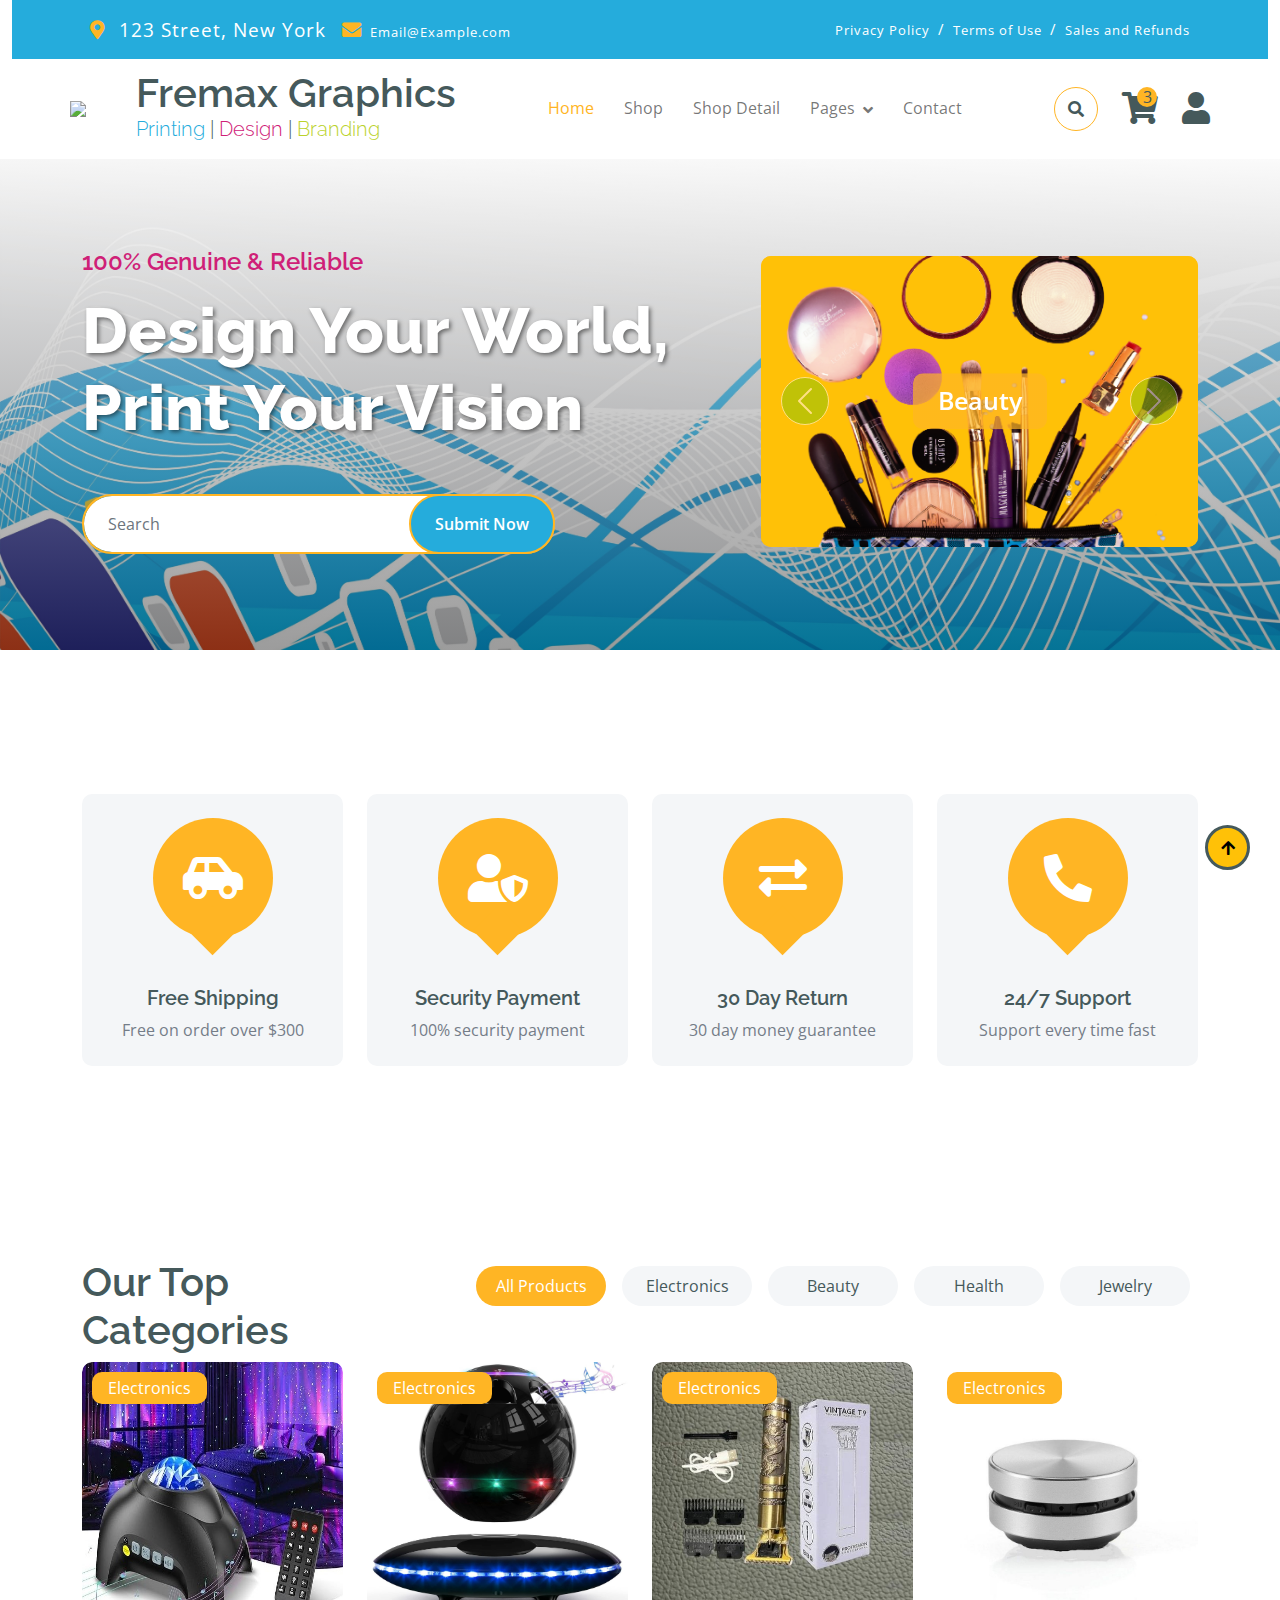
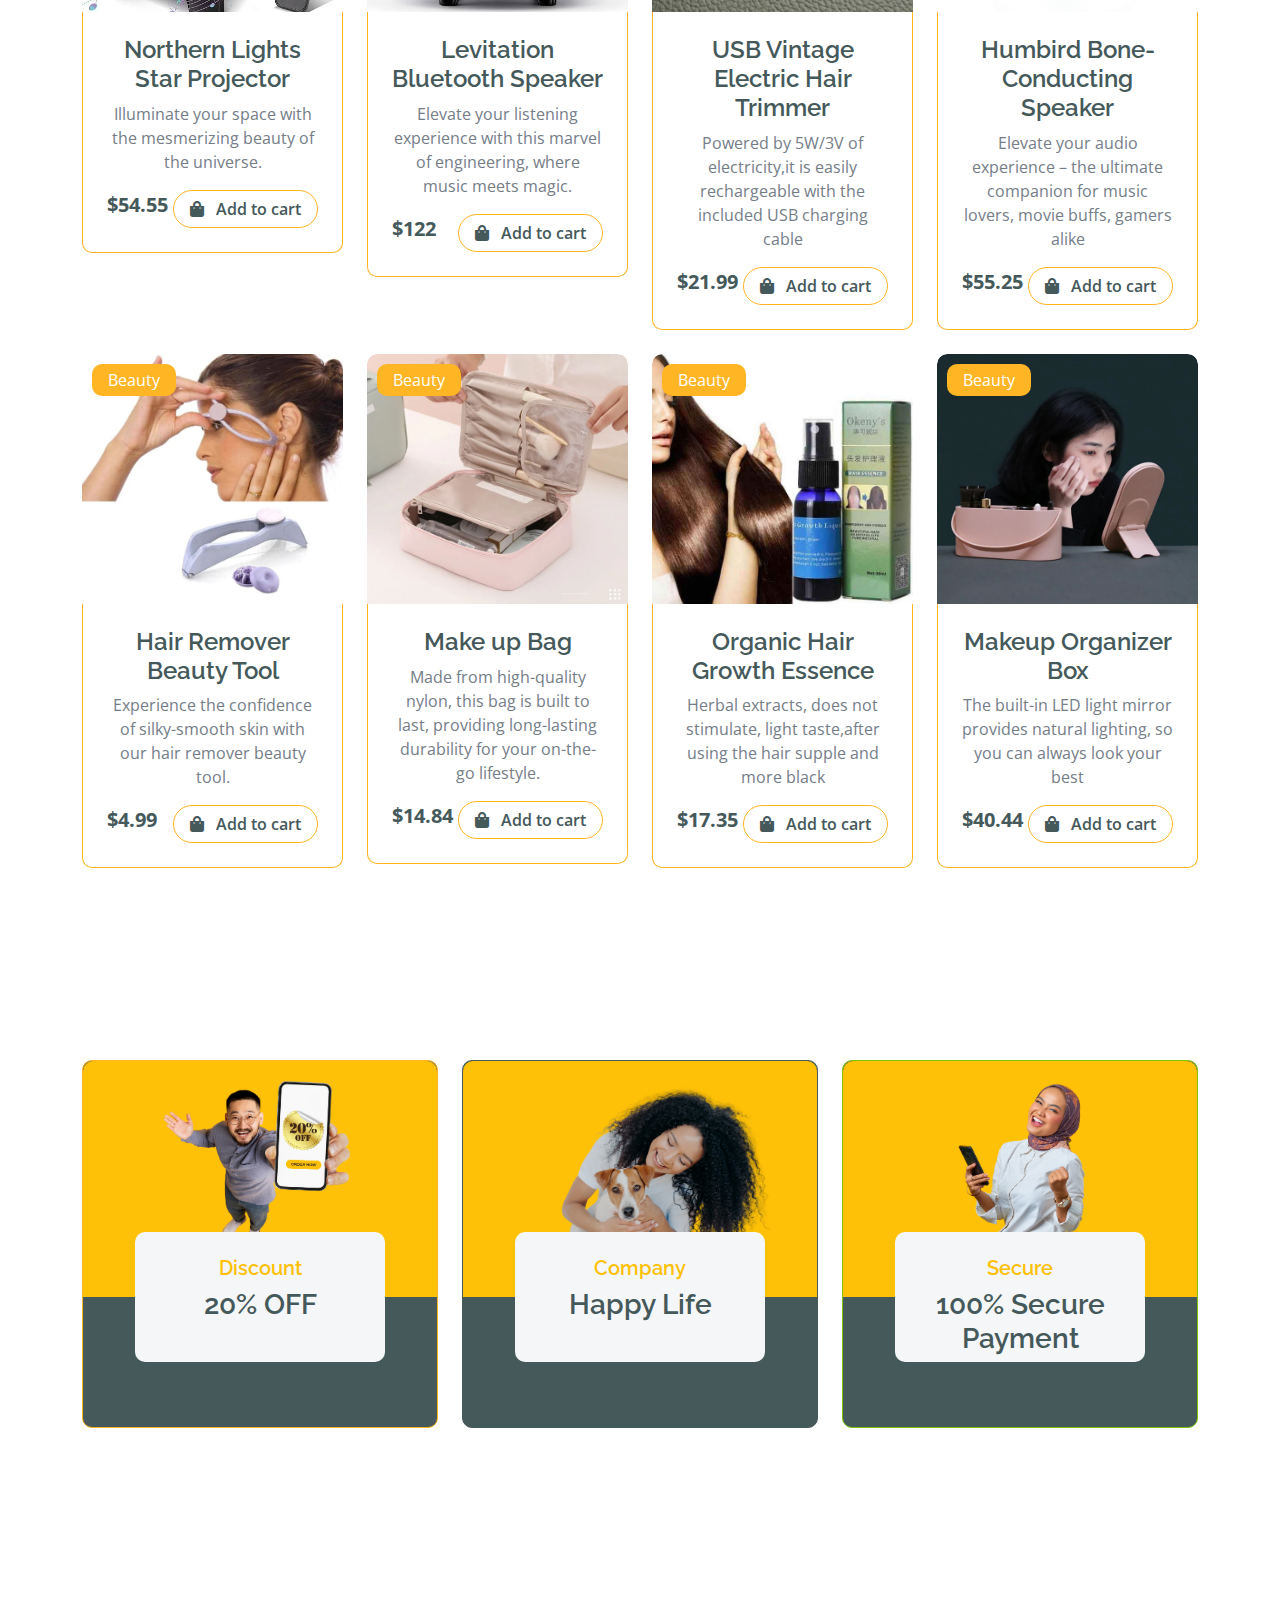
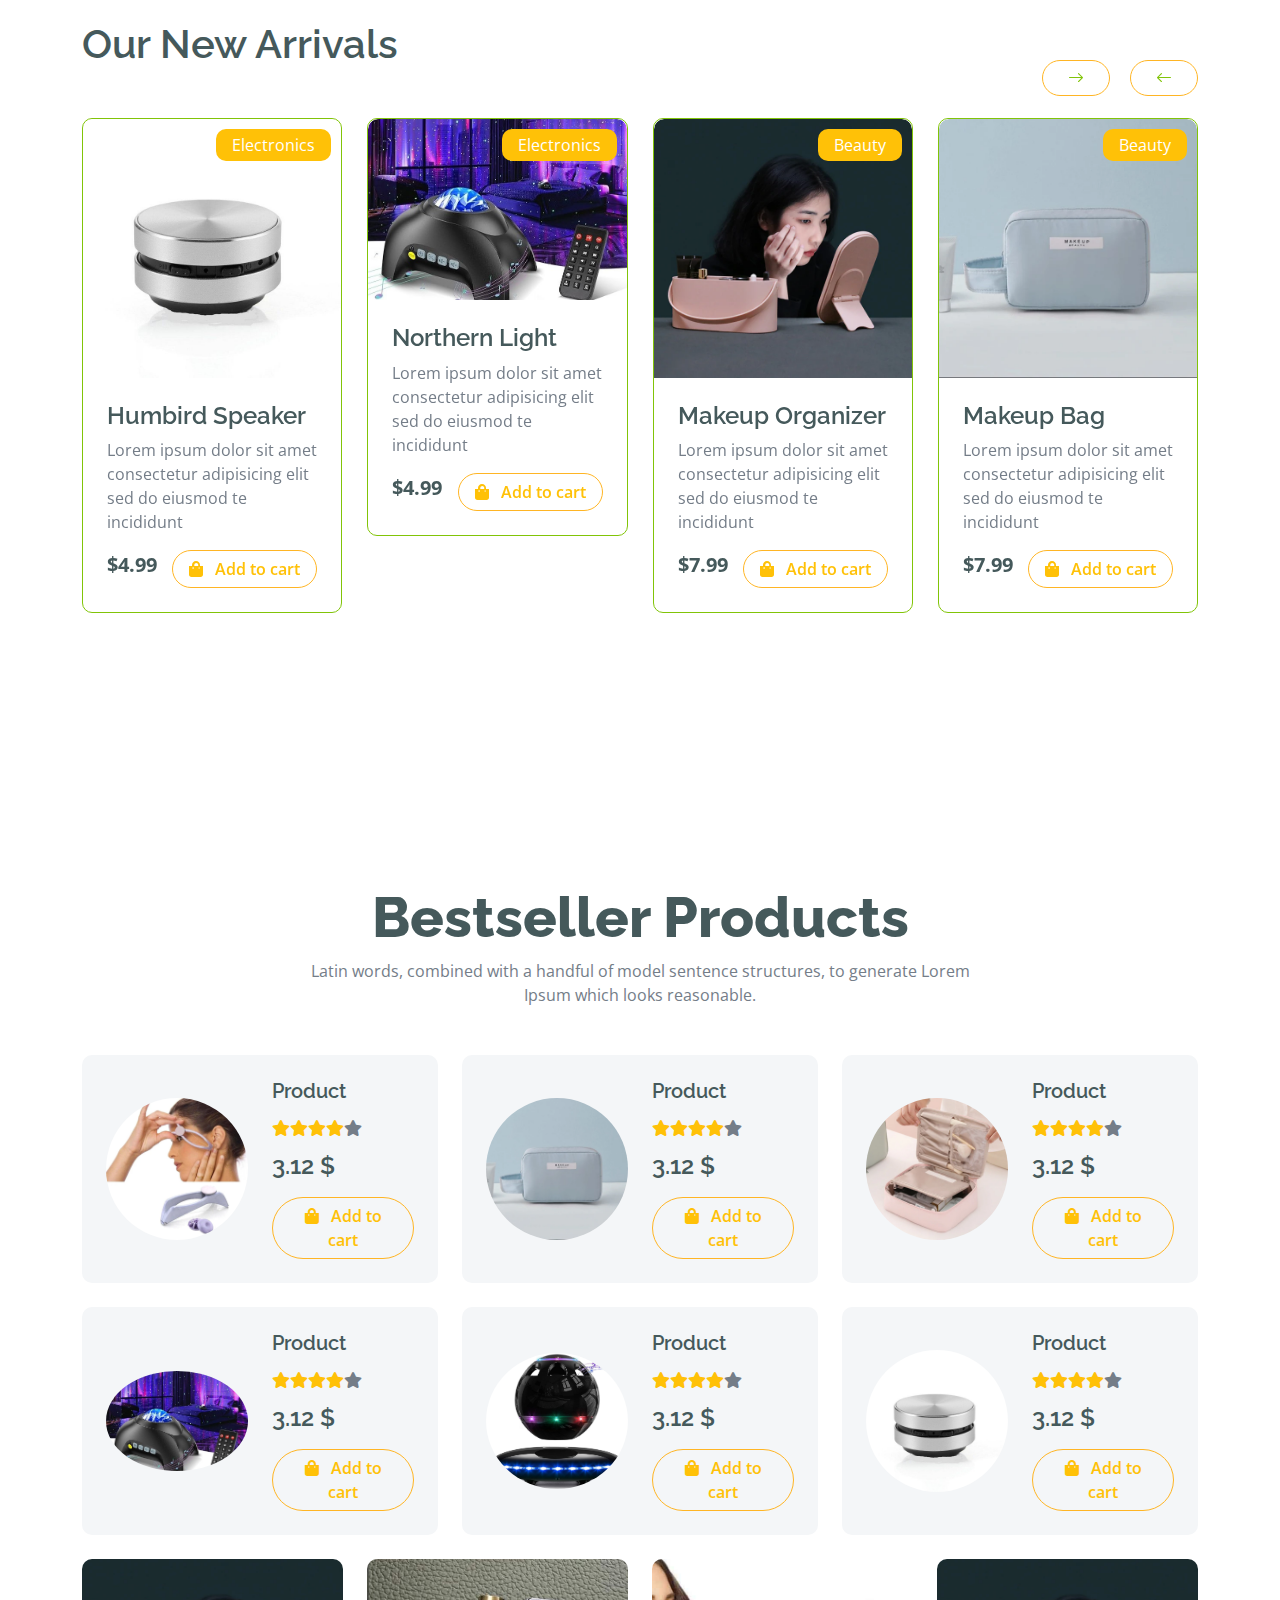
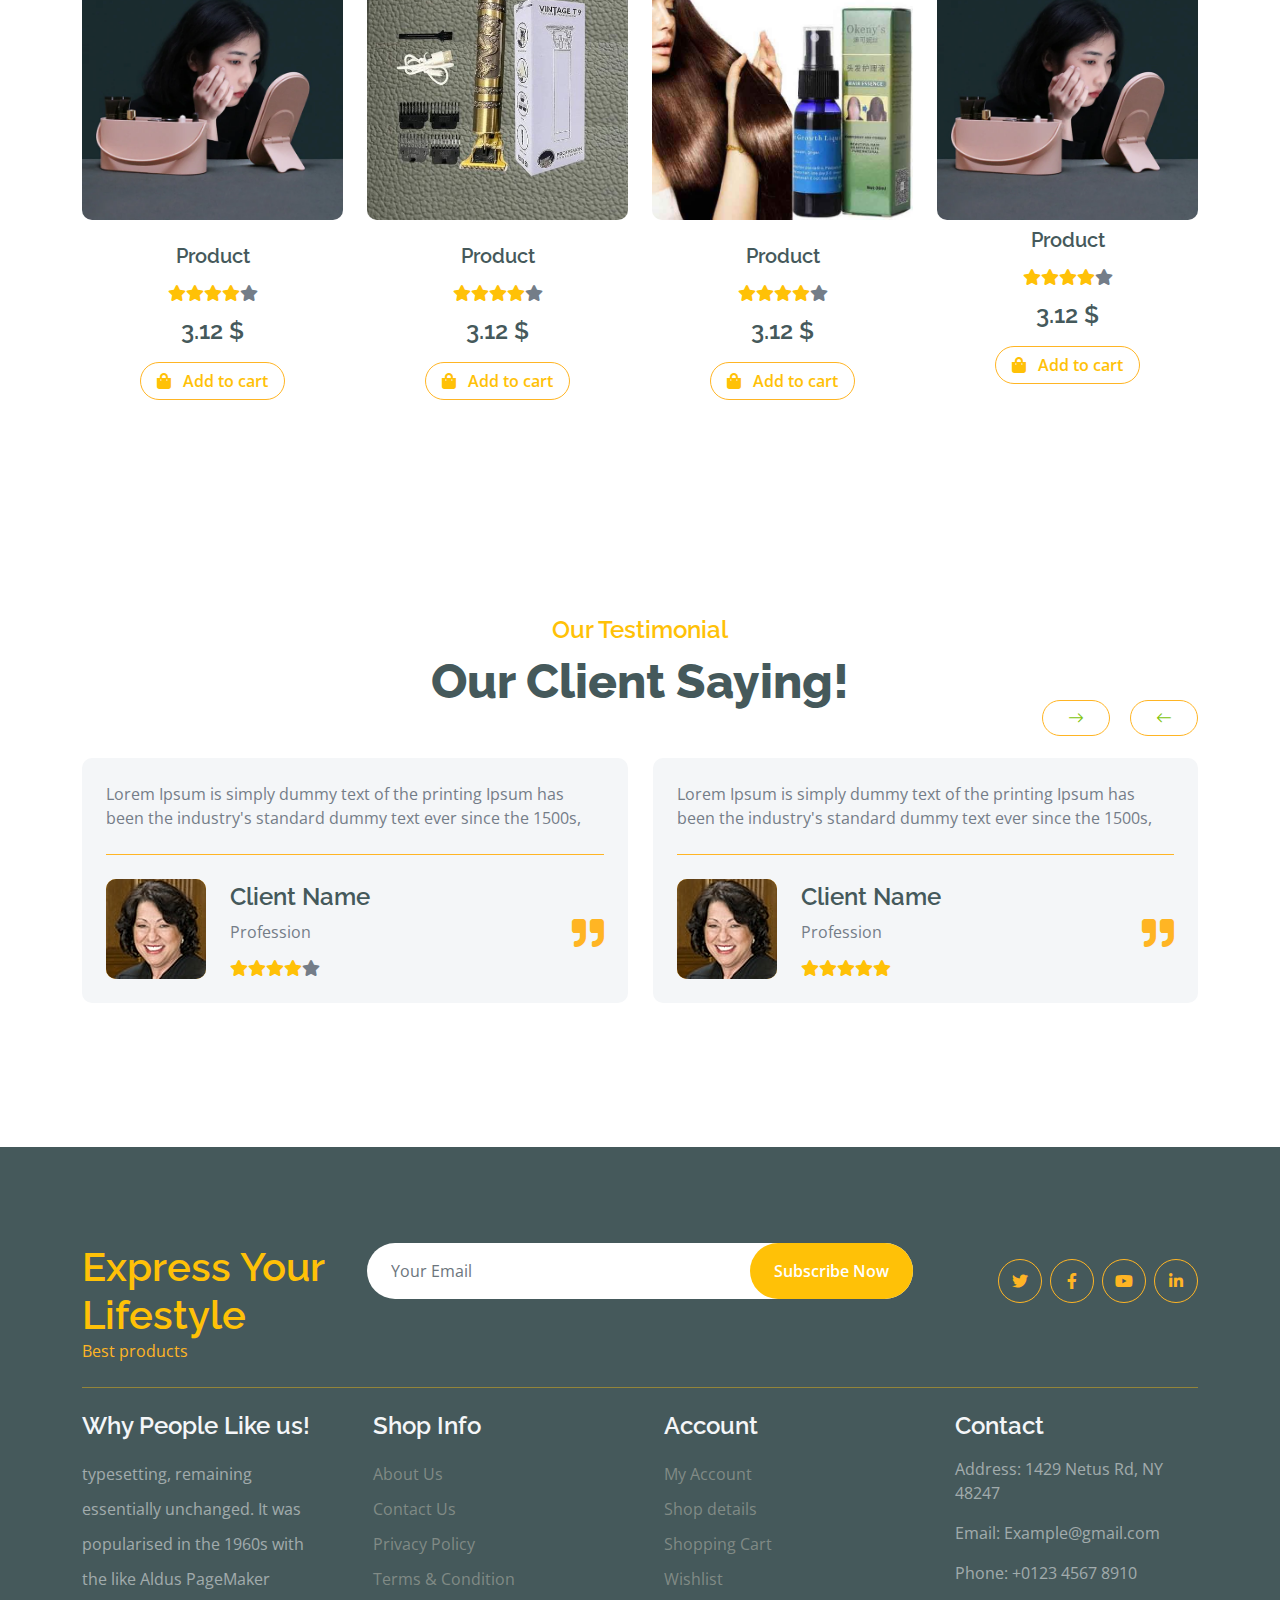
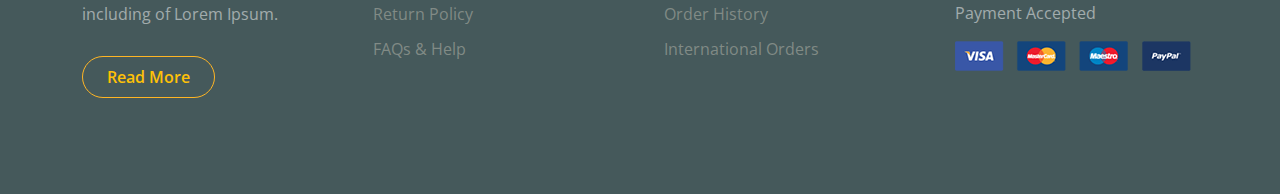
==== commit 9163a8ee: "first commit" ====
--- a/index.html
+++ b/index.html
@@ -41,10 +41,10 @@
         <!-- Navbar start -->
         <div class="container-fluid fixed-top">
             <div class="container-fluid topbar d-none d-lg-block">
-                <div class="d-flex justify-content-between">
+                <div class="d-flex justify-content-between container">
                     <div class="top-info ps-2">
-                        <small class="me-3"><i class="fas fa-map-marker-alt me-2 text-secondary"></i> <a href="#" class="text-white">123 Street, New York</a></small>
-                        <small class="me-3"><i class="fas fa-envelope me-2 text-secondary"></i><a href="#" class="text-white">Email@Example.com</a></small>
+                        <small class="me-3" style="font-size: 1.2rem;"><i class="fas fa-map-marker-alt me-2 text-secondary"></i> <a href="#" class="text-white">123 Street, New York</a></small>
+                        <small class="me-3"><i style="font-size: 1.2rem;" class="fas fa-envelope me-2 text-secondary"></i><a href="#" class="text-white">Email@Example.com</a></small>
                     </div>
                     <div class="top-link pe-2">
                         <a href="#" class="text-white"><small class="text-white mx-2">Privacy Policy</small>/</a>
@@ -57,7 +57,7 @@
                 <nav class="navbar navbar-light bg-white navbar-expand-xl">
                     <div class="logo-sec d-flex align-items-center justify-content-center">
                             <img src="img/Logo.jpg"  class="img-fluid me-3" style="width: 50px; height: auto;">
-                            <a href="index.html" class="navbar-brand"><h1 class="text-dark  d-flex flex-column">Fremax Graphics <span class="lead" > <span style="color: var(--color-main);">Printing</span>  | <span style="color: var(--color-secondary);">Design</span>   | <span style="color: var( --color-quaternary);">Branding</span> </span> </h1></a>                        
+                            <a href="index.html" class="navbar-brand"><h1 class="text-dark d-flex flex-column">Fremax Graphics <span class="lead" > <span style="color: var(--color-main);">Printing</span>  | <span style="color: var(--color-secondary);">Design</span>   | <span style="color: var( --color-quaternary);">Branding</span> </span> </h1></a>                        
                     </div>
                     <button class="navbar-toggler py-2 px-3" type="button" data-bs-toggle="collapse" data-bs-target="#navbarCollapse">
                         <span class="fa fa-bars text-warning"></span>
@@ -121,8 +121,8 @@
             <div class="container py-5">
                 <div class="row g-5 align-items-center">
                     <div class="col-md-12 col-lg-7">
-                        <h4 class="mb-3 text-secondary">100% Genuine & Reliable</h4>
-                        <h1 class="mb-5 display-3 text-dark">Design Your World, Print Your Vision</h1>
+                        <h4 class="mb-3" style="color: var(--color-secondary);">100% Genuine & Reliable</h4>
+                        <h1 class="mb-5 display-3 text-white" style="text-shadow: 2px 2px 4px rgba(0, 0, 0, 0.5);">Design Your World, Print Your Vision</h1>
                         <div class="position-relative mx-auto">
                             <input class="form-control border-2 border-secondary w-75 py-3 px-4 rounded-pill" type="number" placeholder="Search">
                             <button type="submit" class="btn  border-2 border-secondary py-3 px-4 position-absolute rounded-pill text-white h-100" style="top: 0; right: 25%; background-color: var(--color-main);">Submit Now</button>
--- a/css/style.css
+++ b/css/style.css
@@ -189,7 +189,7 @@
 
 /*** Hero Header ***/
 .hero-header {
-    background: linear-gradient(rgba(248, 223, 173, 0.1), rgba(248, 223, 173, 0.1)), url(../img/hero-img.jpg);
+    background: linear-gradient(rgba(251, 251, 251, 0.581), rgba(5, 5, 5, 0.397)), url(../img/hero.jpg);
     background-position: center center;
     background-repeat: no-repeat;
     background-size: cover;
